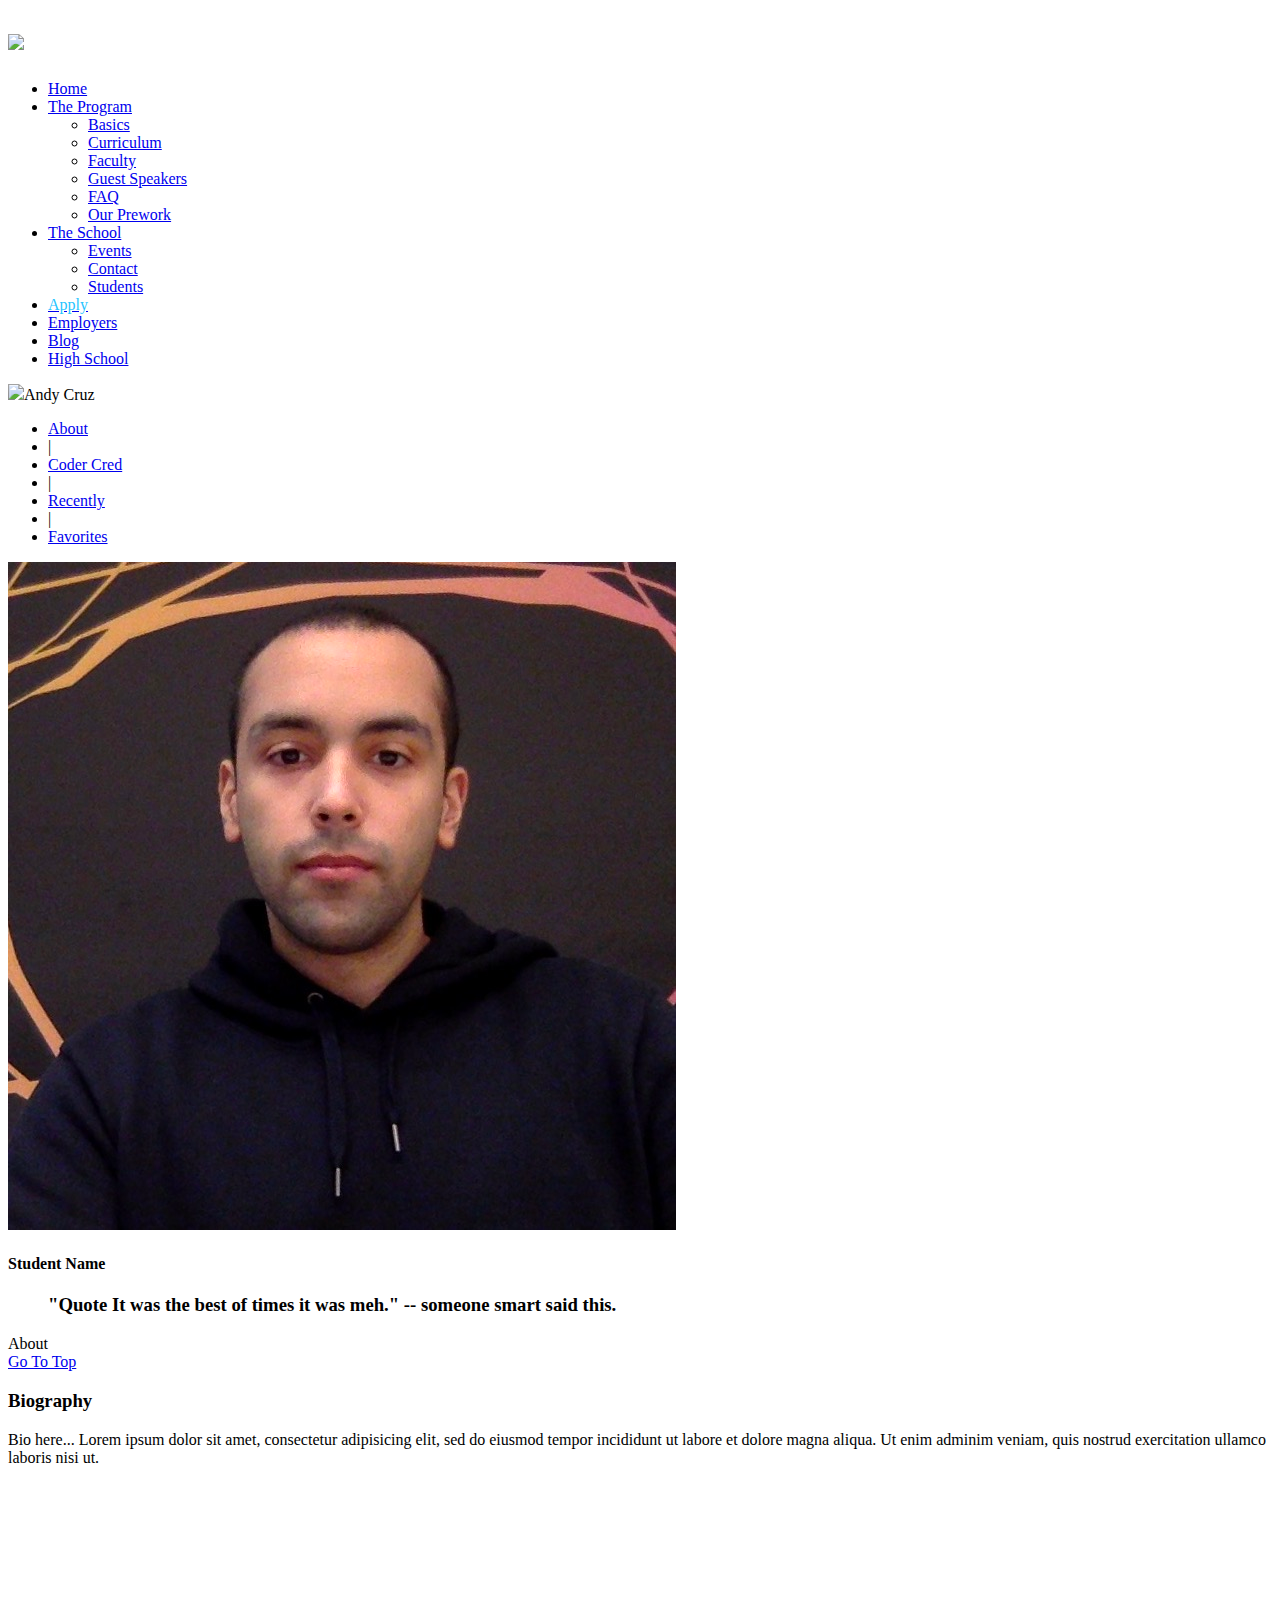
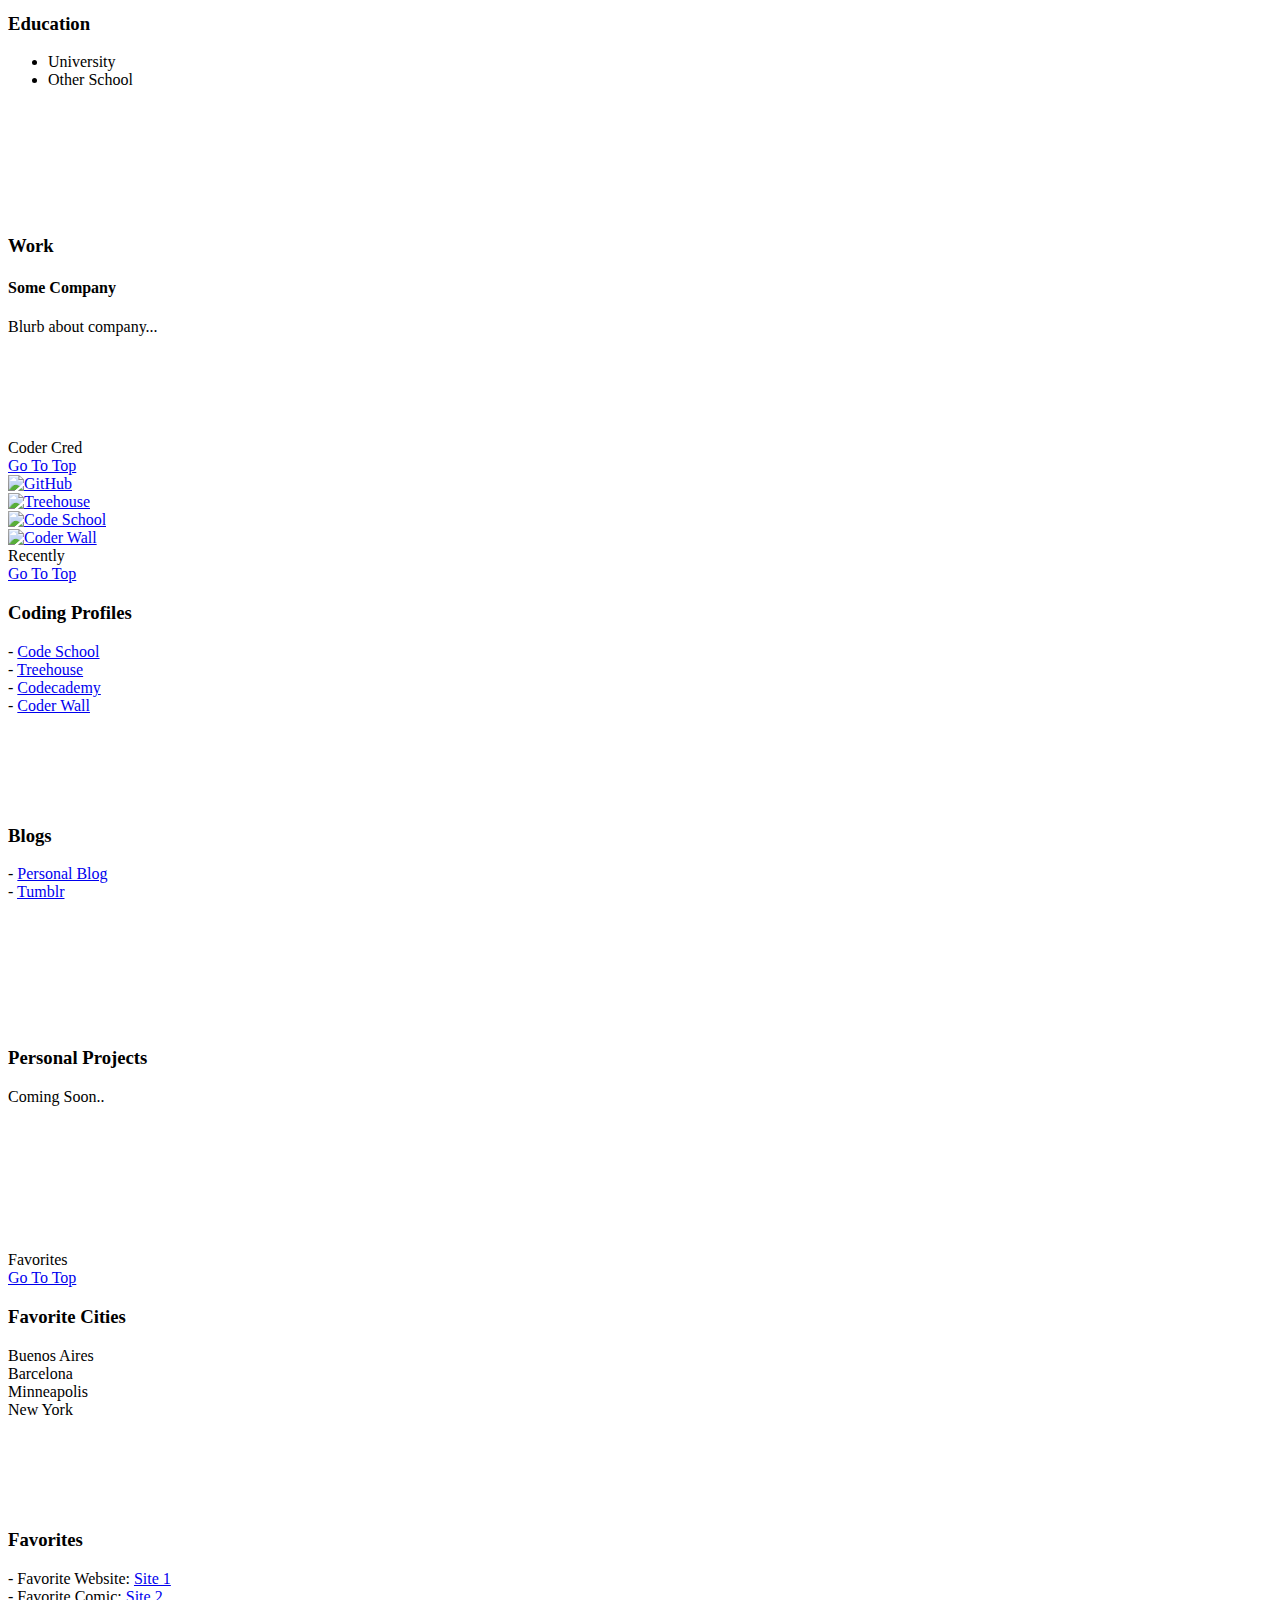
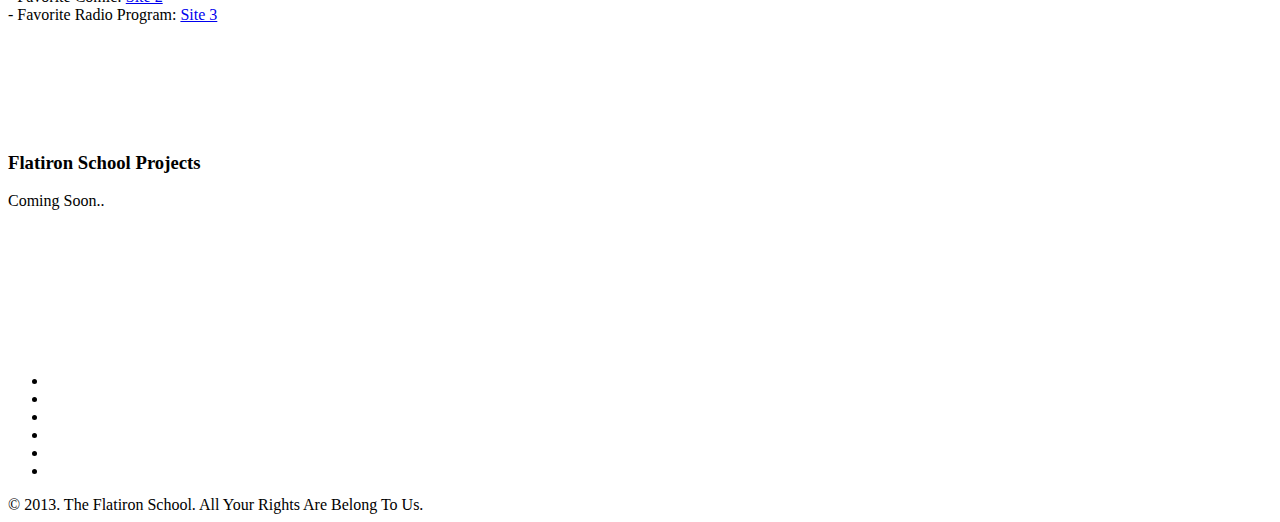
==== students/andy_cruz.html @ 8fc36d29 "images added" ====
<!DOCTYPE html>
<html lang="en-US">
<head>
  <meta http-equiv="Content-Type" content="text/html; charset=utf-8" >
  <meta charset="UTF-8" />
  <meta name="viewport" content ="width=device-width, minimum-scale=1.0, initial-scale=1.0">
  <title>The Flatiron School</title>
  <link rel='stylesheet' href="../css/font-awesome.css" type='text/css' media='screen' />
  <link rel='stylesheet' id='google_merriweather-css'  href='http://fonts.googleapis.com/css?family=Merriweather:400,700&ver=3.5' type='text/css' media='all' />
  <link rel='stylesheet' href="../css/style.css" type='text/css' media='all' />
  <style>
	.top-page-title {
	  background: url(../img/students/student_name_background.jpg) no-repeat top center;
	}
  </style>
  <link rel="apple-touch-icon" href="img/apple-touch-icon.png" />
</head>

<body id="scroll-header" class="home page students">

  <!-- Begin Main Wrapper -->
  <div class="main-wrapper">
	<!-- Begin Header -->
	<div class="header-wrapper">
	  <div class="header">
		<div class="header-left">
		  <h1 class="logo-text">
			<a href="/" title="The Flatiron School">
			  <img src="../img/the-flatiron-school-logo-sm-black.png" class="logo">
			</a>
		  </h1>
		</div>
		<div class="header-right">
		  <div class="menu-header-container">
			<ul id="nav" class="nav">
			  <li class="menu-item">
				<a href="http://flatironschool.com/index.html">Home</a>
			  </li>
			  <li>
				<a href="http://flatironschool.com/program.html">The Program</a>
				<ul class="sub-menu">
				  <li><a href="http://flatironschool.com/program.html">Basics</a></li>
				  <li><a href="http://flatironschool.com/curriculum.html">Curriculum</a></li>
				  <li><a href="http://flatironschool.com/faculty.html">Faculty</a></li>
				  <li><a href="http://flatironschool.com/speakers.html">Guest Speakers</a></li>
				  <li><a href="http://flatironschool.com/faq.html">FAQ</a></li>
				  <li><a href="http://prework.flatironschool.com">Our Prework</a></li>
				</ul>
			  </li>
			  <li>
				<a href="#">The School</a>

				<ul class="sub-menu">
				  <li><a href="http://flatironschool.com/events.html">Events</a></li>
				  <li><a href="http://flatironschool.com/contact.html">Contact</a></li>
				  <li><a href="http://students.flatironschool.com/">Students</a></li>
				</ul>

			  </li>
			  <li><a href="http://info.flatironschool.com/summer-2013-application"><font color="#26c4ff">Apply</font></a>
			  </li>
			  <li>
				<a href="http://flatironschool.com/employers.html">Employers</a>
			  </li>
			  <li>
				<a href="http://blog.flatironschool.com/">Blog</a>
			  </li>
			  <li><a href="http://highschool.flatironschool.com/" target="_blank">High School</a></li>
			</ul>
		  </div>
		  <div class="clear"></div>
		</div>
		<div class="clear"></div>
	  </div>

	  <div class="link-subs">
		<span><img class="swiss-knife-icon" src="../img/swiss-army-knife.png">Andy Cruz</span>
		<ul class="smooth-scroller">
		  <li><a href="#scroll-about">About</a></li>
		  <li>|</li>
		  <li><a href="#scroll-coder-cred">Coder Cred</a></li>
		  <li>|</li>
		  <li><a href="#scroll-recently">Recently</a></li>
		  <li>|</li>
		  <li><a href="#scroll-favorites">Favorites</a></li>
		</ul>
	  </div>
	</div>
	<!-- End Header -->

	<!-- Begin Content -->
	<div class="container">

	  <!-- Begin Splash Image -->
	  <div class="top-page-title">
		<div>
		  <img src="../img/students/andy-1-square.jpg" class="student_pic">
		</div>
	  </div>
	  <! -- End Splash Image -->

	  <!-- Begin Title Content -->
	  <div class="page-title">
		<h4 class="ib_main_header">Student Name</h4>
		<div class="social-icons">
		  <a href="https://twitter.com/"><i class="icon-twitter ib-social-icons"></i></a>
		  <a href="http://www.linkedin.com/"><i class="icon-linkedin-sign ib-social-icons"></i></a>
		  <a href="https://github.com/"><i class="icon-github ib-social-icons"></i></a>
		  <a href="#"><i class="icon-rss ib-social-icons"></i></a>
		</div>

		<div class="section section-testimonials-curriculum quote-div">
		  <div id="testimonial-slider" class="flexslider">
			<ul class="testimonials slides">
			  <li id="text-7" class="widget_text" style="list-style: none; display: list-item;">
				<div class="textwidget">
				  <h3>"Quote It was the best of times it was meh." -- someone smart said this.</h3>
				</div>
			  </li>
			</ul>
		  </div>
		</div>
	  </div>
	  <!-- End Title Content -->

	  <!-- Some Content on Full Width -->
	  <div id="random-full-width-content" class="this-div-is-just-a-helpful-container">
		<div id="scroll-about" class="section section-services">
		  <div class="section-title">
			<span class="actual-title">About</span>
			<div class="go-to-top"><a href="#scroll-header">Go To Top</a></div>
		  </div>

		  <div class="services-wrap" id="equalize">

			<div id="ok-text-column-2" class="column ok-text-column" style="height: 204px;">
			  <div class="services">
				<div class="services-title"><h3>Biography</h3></div>
				<div class="clear"></div>
				<p>
				  Bio here... Lorem ipsum dolor sit amet, consectetur adipisicing elit, sed do eiusmod tempor incididunt ut labore et dolore magna aliqua. Ut enim adminim veniam, quis nostrud exercitation ullamco laboris nisi ut. 
				</p>
			  </div>
			</div>

			<div id="ok-text-column-3" class="column ok-text-column" style="height: 204px;">
			  <div class="services">
				<div class="services-title"><h3>Education</h3></div>
				<div class="clear"></div>
				<ul>
				  <li>University</li>
				  <li>Other School</li>
				</ul>
			  </div>
			</div>

			<div id="ok-text-column-4" class="column ok-text-column" style="height: 204px;">
			  <div class="services">
				<div class="services-title"><h3>Work</h3></div>
				<div class="clear"></div>
				<h4>Some Company</h4>
				<p>
				  Blurb about company...
				</p>
			  </div>
			</div>
		  </div>

		  <div id="random-full-width-content" class="this-div-is-just-a-helpful-container">
			<div class="section section-services">
			  <div id="scroll-coder-cred" class="section-title">
				<span class="actual-title">Coder Cred</span>
				<div class="go-to-top"><a href="#scroll-header">Go To Top</a></div>
			  </div>

			  <div class="services-wrap section coder-cred" id="equalize">

				<div class="column fourth">
				  <a href="http://www.github.com/" target="_blank"><img src="../img/github.png" alt="GitHub" width="130px"></a>
				</div>

				<div class="column fourth">
				  <a href="http://teamtreehouse.com" target="_blank"><img src="../img/treehouse.png" alt="Treehouse" width="130px"></a>
				</div>

				<div class="column fourth">
				  <a href="http://www.codeschool.com" target="_blank"><img src="../img/codeschool.jpg" alt="Code School" width="130"></a>
				</div>

				<div class="column fourth">
				  <a href="https://coderwall.com/" target="_blank"><img src="../img/coderwall.png" alt="Coder Wall" width="130"></a>
				</div>
			  </div>
			  <! -- End Service -->
			</div>
			<! -- End Coder Cred -->
		  </div>

		  <div id="random-full-width-content" class="this-div-is-just-a-helpful-container">
			<div id="scroll-recently" class="section section-services">
			  <div class="section-title">
				<span class="actual-title">Recently</span>
				<div class="go-to-top"><a href="#scroll-header">Go To Top</a></div>
			  </div>

			  <div class="services-wrap" id="equalize">
				<div id="ok-text-column-2" class="column ok-text-column" style="height: 204px;">
				  <div class="services">
					<div class="services-title">
					  <h3>Coding Profiles</h3>
					</div>
					<div class="clear"></div>
					<p>
					  - <a href="http://www.codeschool.com/">Code School</a><br>
					  - <a href="http://teamtreehouse.com/">Treehouse</a><br>
					  - <a href="http://www.codecademy.com/">Codecademy</a><br>
					  - <a href="https://coderwall.com/">Coder Wall</a><br>
					</p>
				  </div>
				</div>

				<div id="ok-text-column-3" class="column ok-text-column" style="height: 204px;">
				  <div class="services">
					<div class="services-title">
					  <h3>Blogs</h3>
					</div>
					<div class="clear"></div>
					<p>
					  - <a href="#">Personal Blog</a><br>
					  - <a href="#">Tumblr</a><br>
					</p>
				  </div>
				</div>

				<div id="ok-text-column-4" class="column ok-text-column" style="height: 204px;">
				  <div class="services">
					<div class="services-title">
					  <h3>Personal Projects</h3>
					</div>
					<div class="clear"></div>
					<p>Coming Soon..</p>
				  </div>
				</div>
			</div>
		  </div>

		  <div id="random-full-width-content" class="this-div-is-just-a-helpful-container">
			<div id="scroll-favorites" class="section section-services">
			  <div class="section-title">
				<span class="actual-title">Favorites</span>
				<div class="go-to-top"><a href="#scroll-header">Go To Top</a></div>
			  </div>

			  <div class="services-wrap" id="equalize">
				<div id="ok-text-column-2" class="column ok-text-column" style="height: 204px;">
				  <div class="services">
					<div class="services-title">
					  <h3>Favorite Cities</h3>
					</div>
					<div class="clear"></div>
					<p>
					  <a>Buenos Aires</a><br>
					  <a>Barcelona</a><br>
					  <a>Minneapolis</a><br>
					  <a>New York</a><br>
					</p>
				  </div>
				</div>

				<div id="ok-text-column-3" class="column ok-text-column" style="height: 204px;">
				  <div class="services">
					<div class="services-title"><h3>Favorites</h3>
				  </div>
				  <div class="clear"></div>
				  <p>
					- Favorite Website: <a href="#">Site 1</a><br>
					- Favorite Comic: <a href="#">Site 2</a><br>
					- Favorite Radio Program: <a href="#">Site 3</a><br>
				  </p>
				</div>
			  </div>

			  <div id="ok-text-column-4" class="column ok-text-column" style="height: 204px;">
				<div class="services">
				  <div class="services-title">
					<h3>Flatiron School Projects</h3>
				  </div>
				  <div class="clear"></div>
				  <p>Coming Soon..</p>
				</div>
			  </div>
			</div>
		  </div>

		</div>

		<div class="clear"></div>
	  </div>
	</div>
  </div>

  <div class="clear"></div>
  <!-- End Footer Widgets -->

  <!-- Begin Footer -->
  <div class="footer">
	<div class="footer-text">
	  <div class="footer-text-left">
		<div class="menu">
		  <ul>
			<li>
			  <a href="index.html">
				<i class="icon-home icon-2x"></i>
			  </a>
			</li>
			<li>
			  <a href="https://twitter.com/flatironschool">
				<i class="icon-twitter icon-2x"></i>
			  </a>
			</li>
			<li>
			  <a href="http://www.facebook.com/FlatironSchool">
				<i class="icon-facebook-sign icon-2x"></i>
			  </a>
			</li>
			<li>
			  <a href="http://instagram.com/flatironschool">
				<i class="icon-camera-retro icon-2x"></i>
			  </a>
			</li>
			<li>
			  <a href="http://www.linkedin.com/company/the-flatiron-school">
				<i class="icon-linkedin-sign icon-2x"></i>
			  </a>
			</li>
			<li>
			  <a href="https://github.com/organizations/flatiron-school">
				<i class="icon-github-alt icon-2x"></i>
			  </a>
			</li>
		  </ul>
		</div>
	  </div>
	  <div class="footer-text-right">
		<div class="copyright">
		  &copy; 2013. The Flatiron School.  All Your Rights Are Belong To Us.
		</div>
	  </div>
	  <div class="clear"></div>
	</div>
  </div>
  <!-- End Footer -->
  
  <script type='text/javascript' src="../js/jquery.js"></script>
  <script type='text/javascript' src="../js/smooth-scroll.js"></script>
  <script type="text/javascript">
	jQuery('a').smoothScroll({offset: -175, speed: 1000});
	jQuery('.go-to-link a').smoothScroll();
  </script>

  <script type="text/javascript">

	var _gaq = _gaq || [];
	_gaq.push(['_setAccount', 'UA-33578770-1']);
	_gaq.push(['_setDomainName', 'flatironschool.com']);
	_gaq.push(['_trackPageview']);

	(function() {
	  var ga = document.createElement('script'); ga.type = 'text/javascript'; ga.async = true;
	  ga.src = ('https:' == document.location.protocol ? 'https://ssl' : 'http://www') + '.google-analytics.com/ga.js';
	  var s = document.getElementsByTagName('script')[0]; s.parentNode.insertBefore(ga, s);
	})();
  </script>

</body>
</html>
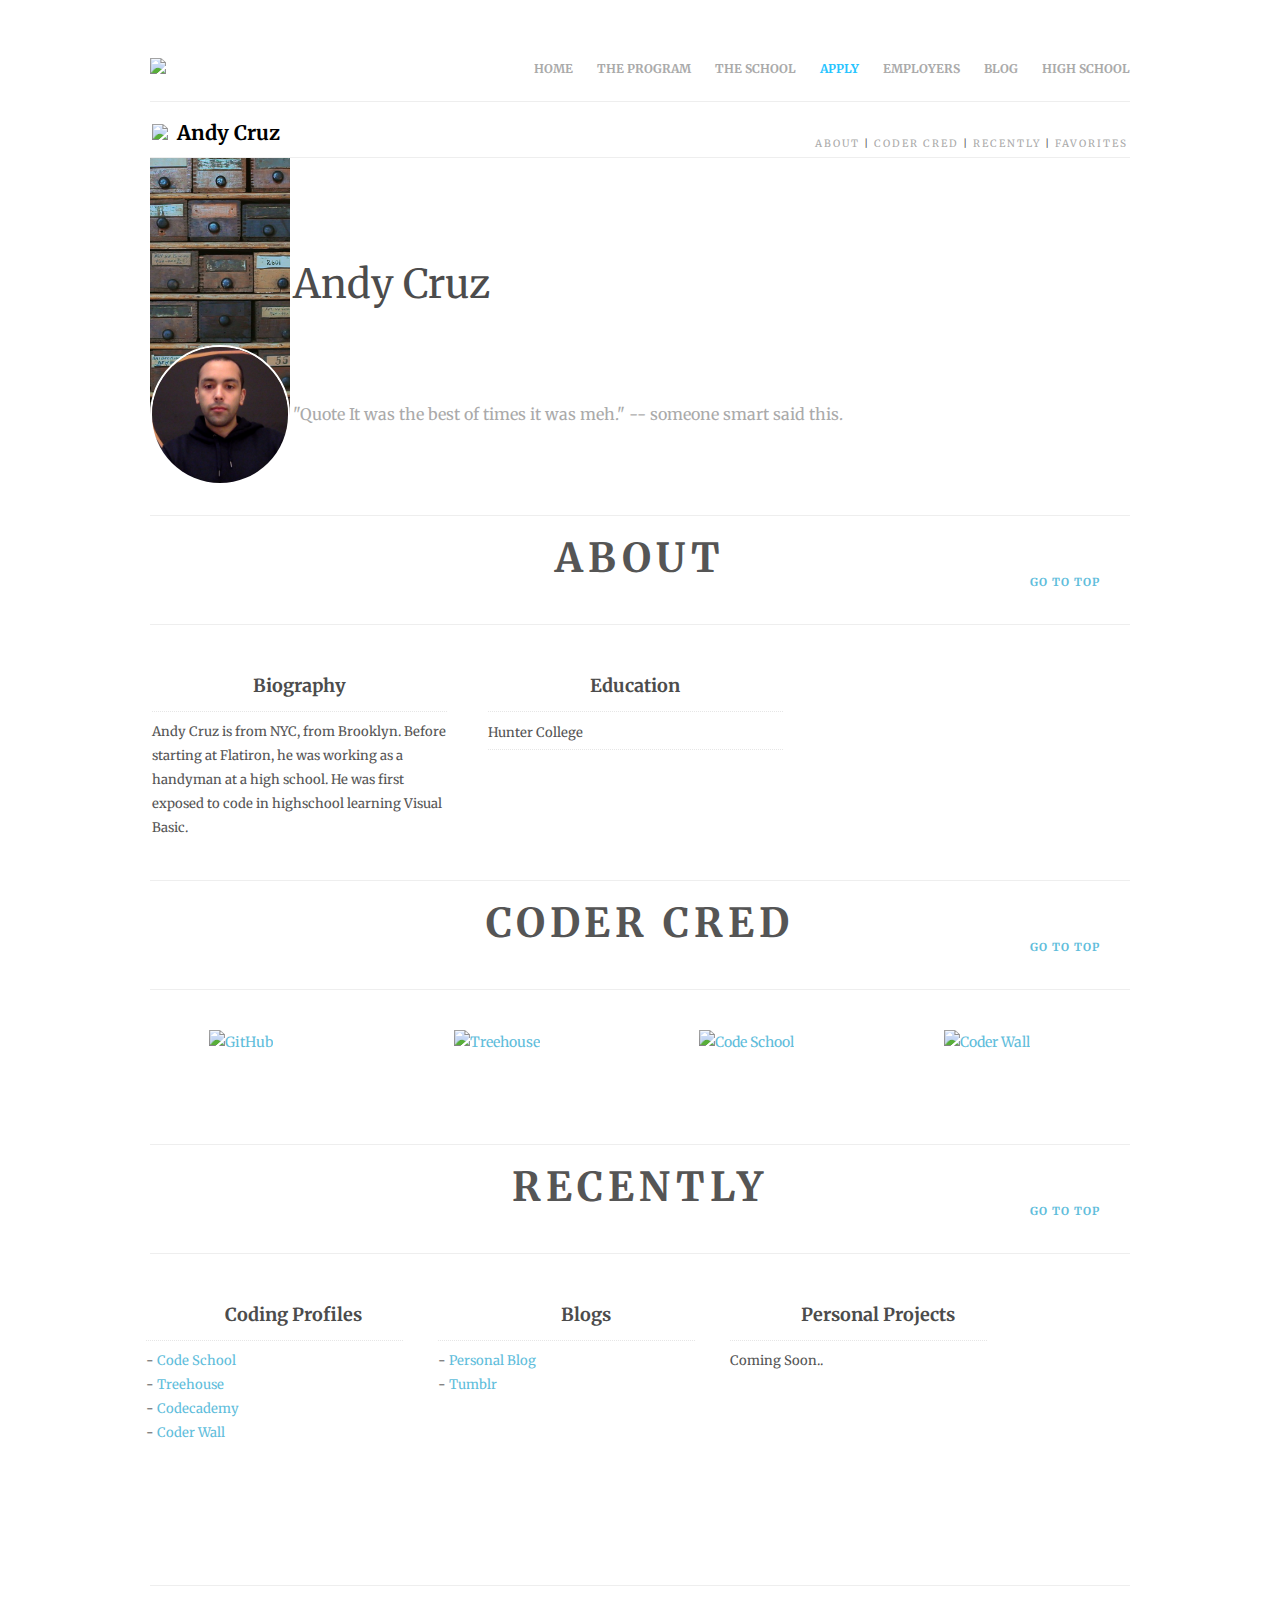
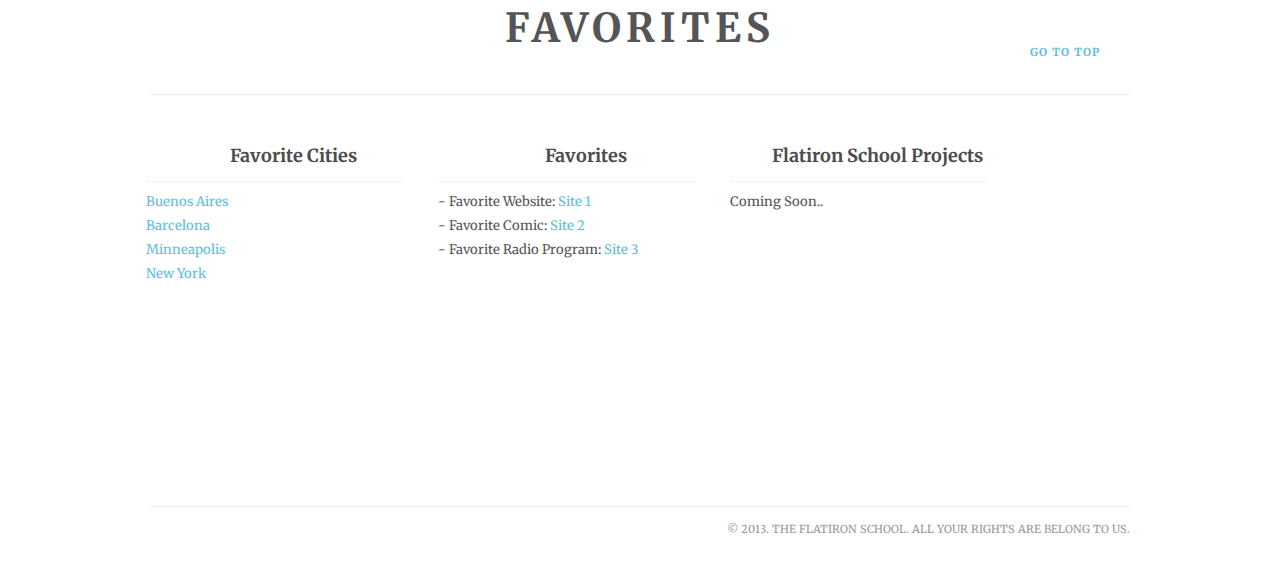
==== commit 94f3d29b: "Merge b488ba642591b5bc42ce09fed636dbb740d6c9ce into 480bc89e2e32ac2ad3b42ada4a8dbc92c009bc45" ====
--- a/students/andy_cruz.html
+++ b/students/andy_cruz.html
@@ -10,7 +10,8 @@
   <link rel='stylesheet' href="../css/style.css" type='text/css' media='all' />
   <style>
 	.top-page-title {
-	  background: url(../img/students/student_name_background.jpg) no-repeat top center;
+	  background: url(../img/students/andy-bg-1.jpeg) no-repeat top center;
+	  background-size: cover;
 	}
   </style>
   <link rel="apple-touch-icon" href="img/apple-touch-icon.png" />
@@ -101,7 +102,7 @@
 
 	  <!-- Begin Title Content -->
 	  <div class="page-title">
-		<h4 class="ib_main_header">Student Name</h4>
+		<h4 class="ib_main_header">Andy Cruz</h4>
 		<div class="social-icons">
 		  <a href="https://twitter.com/"><i class="icon-twitter ib-social-icons"></i></a>
 		  <a href="http://www.linkedin.com/"><i class="icon-linkedin-sign ib-social-icons"></i></a>
@@ -137,8 +138,8 @@
 			  <div class="services">
 				<div class="services-title"><h3>Biography</h3></div>
 				<div class="clear"></div>
-				<p>
-				  Bio here... Lorem ipsum dolor sit amet, consectetur adipisicing elit, sed do eiusmod tempor incididunt ut labore et dolore magna aliqua. Ut enim adminim veniam, quis nostrud exercitation ullamco laboris nisi ut. 
+				<p contenteditable>
+					Andy Cruz is from NYC, from Brooklyn. Before starting at Flatiron, he was working as a handyman at a high school. He was first exposed to code in highschool learning Visual Basic.
 				</p>
 			  </div>
 			</div>
@@ -148,13 +149,12 @@
 				<div class="services-title"><h3>Education</h3></div>
 				<div class="clear"></div>
 				<ul>
-				  <li>University</li>
-				  <li>Other School</li>
+				  <li>Hunter College</li>
 				</ul>
 			  </div>
 			</div>
 
-			<div id="ok-text-column-4" class="column ok-text-column" style="height: 204px;">
+			<!-- <div id="ok-text-column-4" class="column ok-text-column" style="height: 204px;">
 			  <div class="services">
 				<div class="services-title"><h3>Work</h3></div>
 				<div class="clear"></div>
@@ -163,7 +163,7 @@
 				  Blurb about company...
 				</p>
 			  </div>
-			</div>
+			</div> -->
 		  </div>
 
 		  <div id="random-full-width-content" class="this-div-is-just-a-helpful-container">
--- a/css/style.css
+++ b/css/style.css
@@ -0,0 +1,3102 @@
+body, div, dl, dt, dd, ul, ol, li, h1, h2, h3, h4, h5, h6, pre, form, fieldset, input, textarea, p, blockquote, th, td {
+    margin: 0;
+    padding: 0;
+}
+
+table {
+    border-collapse: collapse;
+    border-spacing: 0;
+}
+
+fieldset, img { border: 0 }
+
+ol, ul { list-style: none }
+
+caption, th { text-align: left }
+
+h1, h2, h3, h4, h5, h6 {
+    font-size: 100%;
+    font-family: 'Merriweather', Georgia, serif;
+    font-weight: normal;
+    color: #4c4c4c;
+}
+
+html { height: 100% }
+
+body {
+    font: 14px/24px "Merriweather", Georgia, serif;
+    margin: 0 auto;
+    padding: 0;
+    background: #fff;
+    overflow-x: hidden;
+    height: 100%;
+    color: #555;
+
+}
+
+* {
+    -webkit-box-sizing: border-box;
+    -moz-box-sizing: border-box;
+    box-sizing: border-box;
+}
+
+a { text-decoration: none }
+
+a:hover { color: #555 }
+
+hr {
+    margin: 20px 0 30px;
+    border: 0;
+    border-bottom: 1px dotted #ddd;
+    height: 1px;
+}
+
+h1 {
+    font-size: 30px;
+    line-height: 36px;
+    margin-bottom: 15px;
+}
+
+h2 {
+    font-size: 24px;
+    line-height: 36px;
+    margin-bottom: 15px;
+}
+
+h3, h4, h5, h6 {
+    line-height: 28px;
+    margin-bottom: 12px;
+}
+
+h3 { font-size: 18px }
+
+h4 { font-size: 16px }
+
+h5 { font-size: 14px }
+
+h6 {
+    font-size: 13px;
+    color: #bfbfbf;
+    text-transform: uppercase;
+}
+
+p { margin-bottom: 15px }
+
+.clear {
+    clear: both;
+    font-size: 0px;
+    line-height: 0px;
+    display: block;
+}
+
+.clearfix:after {
+    content: "";
+    display: block;
+    clear: both;
+    visibility: hidden;
+    font-size: 0;
+    height: 0;
+}
+
+.clearfix {
+    *display: inline-block;
+    height: 1%;
+}
+
+.last { margin-right: 0 !important }
+
+blockquote p {
+    position: relative;
+    font-family: 'Merriweather', Georgia, serif;
+    color: #aaa;
+    font-size: 16px;
+    font-weight: 400;
+    line-height: 28px;
+    padding: 15px 0 15px 30px;
+    margin: 25px 0;
+}
+
+blockquote p:before {
+    position: absolute;
+    left: 0;
+    top: 14px;
+    content: "\f0e5";
+    font-family: "FontAwesome";
+    display: block;
+    color: #bbb;
+}
+
+::selection {
+    background: #fff666;
+    color: #222;
+}
+
+::-moz-selection {
+    background: #fff666;
+    color: #222;
+}
+
+img {
+    max-width: 100%;
+    height: auto;
+}
+
+/* ===[ Layout Styles ]===================================================== */
+
+.main-wrapper {
+    width: 100%;
+    margin: 0 auto;
+}
+
+
+.header-wrapper {
+    width: 100%;
+    margin: 0 0 0 0;
+    position: fixed;
+    z-index: 99999;
+    background: #fff;
+}
+
+.header-hidden-wrap {
+    z-index: 999;
+    position: relative;
+}
+
+.header-hidden {
+    margin: 0 auto;
+    max-width: 980px;
+    padding: 10px 10px 0px 10px;
+    position: relative;
+    display: none;
+    background: #f3f3f3;
+}
+
+.header-hidden-toggle-wrap {
+    max-width: 980px;
+    position: relative;
+    margin: 0 auto;
+}
+
+.show-hidden {
+    margin-top: 0;
+    -webkit-transition: .1s ease-in;
+    -moz-transition: .1s ease-in;
+    -o-transition: .1s ease-in;
+    transition: .1s ease-in;
+}
+
+.hidden-toggle {
+    position: absolute;
+    right: 0px;
+    bottom: -35px;
+    display: block;
+    width: 21px;
+    height: 21px;
+    text-align: right;
+    color: #ccc;
+    -webkit-transition: .2s ease-in;
+    -moz-transition: .2s ease-in;
+    -o-transition: .2s ease-in;
+    transition: .2s ease-in;
+}
+
+.show-hidden .hidden-toggle {
+
+}
+
+.header-hidden-left {
+    width: 60%;
+    float: left;
+    font-size: 12px;
+    line-height: 20px;
+    color: #999;
+    padding-top: 3px;
+}
+
+.header-hidden-right {
+    float: right;
+    width: 40%;
+}
+
+.lights {
+    float: right;
+    color: #aaa;
+}
+
+.icons {
+    float: right;
+}
+
+.icons a {
+    margin-bottom: 0 !important;
+}
+
+.header {
+    max-width: 980px;
+    margin: 0 auto;
+    padding-top: 40px;
+    border-bottom: solid 1px #eee;
+}
+
+.header-left {
+    width: 25%;
+    float: left;
+}
+
+.header-left img { padding: 0 0 0 0 }
+
+.header-left h1 {
+    margin: 5px 0 0 0;
+}
+
+.header-left h1 a {
+    color: #555;
+    text-decoration: none;
+    font-size: 34px;
+    font-weight: 600;
+    line-height: 28px;
+    letter-spacing: -2px;
+    -webkit-transition: .04s ease-in;
+    -moz-transition: .04s ease-in;
+    transition: .04s ease-in;
+}
+
+.header-left h1 a:hover {
+    color: #999;
+    -webkit-transition: .04s ease-in;
+    -moz-transition: .04s ease-in;
+    transition: .04s ease-in;
+}
+
+.logo {
+    margin-top: -30px !important;
+}
+
+.header-right {
+    width: 75%;
+    float: right;
+}
+
+/* ===[ Header Navigation Styles ]===================================================== */
+
+.select-menu, .select { display: none }
+
+.menu-main-container { position: relative }
+
+#nav { float: right }
+
+#nav, #nav ul {
+    margin: 13px 0 0 0;
+    padding: 0;
+    list-style-type: none;
+    list-style-position: outside;
+    position: relative;
+    line-height: 1.5em;
+    z-index: 1000;
+}
+
+#nav a {
+    display: block;
+    padding: 5px;
+    color: #aaa;
+    text-decoration: none;
+    text-align: left;
+    outline: none;
+    font-weight: normal;
+    font-family: 'Merriweather', Georgia, serif;
+}
+
+#nav > .current-menu-item > a, #nav > li a:hover { color: #4C4C4C }
+
+.plus { color: #aaa }
+
+#nav ul {
+    position: absolute;
+    display: none;
+}
+
+#nav li {
+    float: left;
+    position: relative;
+    list-style-type: none;
+    padding-bottom: 17px;
+}
+
+#nav li a {
+    font-size: 12px;
+    font-weight: bold;
+    text-transform: uppercase;
+    padding: 8px 15px;
+}
+
+#nav > li > a { padding: 5px 12px }
+
+#nav > li:last-child a {
+    margin-right: 0px;
+    padding-right: 0px;
+    border-right: none;
+}
+
+#nav > li:first-child a {
+
+}
+
+#nav li ul a {
+    width: 150px;
+    height: auto;
+    float: left;
+    font-size: 12px;
+    color: #999;
+}
+
+#nav .sub-menu {
+    box-shadow: rgba(0,0,0, 0.07) 0px 1px 2px;
+    -moz-box-shadow: rgba(0,0,0, 0.07) 0px 1px 2px;
+    -webkit-box-shadow: rgba(0,0,0, 0.07) 0px 1px 2px;
+}
+
+#nav .sub-menu li {
+    background: #fff;
+    border-left: solid 1px #eee;
+    border-right: solid 1px #eee;
+}
+
+#nav .sub-menu li:first-child { border-top: solid 1px #eee }
+
+#nav > li > ul { margin-top: 17px }
+
+#nav li ul li {
+    border-bottom: solid 1px #eee;
+    padding-bottom: 0px;
+}
+
+#nav li ul li:last-child { border-bottom: none }
+
+#nav li ul li a {
+    margin-right: 0px;
+    font-size: 10px;
+}
+
+#nav li ul li a:hover {
+    background: #f9f9f9;
+    color: #555;
+}
+
+#nav ul ul { top: auto }
+
+#nav ul ul li:first-child { border-top: solid 1px #eee }
+
+#nav li ul ul {
+    left: 150px;
+    margin: -1px 0 0 0;
+    padding-right: 5px;
+}
+
+#nav li ul ul li { border-top: none }
+
+#nav li:hover ul ul, #nav li:hover ul ul ul, #nav li:hover ul ul ul ul { display: none }
+
+#nav li:hover ul, #nav li li:hover ul, #nav li li li:hover ul, #nav li li li li:hover ul { display: block }
+
+/* ===[ Title Styles ]===================================================== */
+
+.home .page-title {
+    text-align: center;
+    border-bottom: none;
+}
+
+.error404 .page-title {
+    text-align: center;
+}
+
+.page-title {
+    border-bottom: solid 1px #eee;
+    padding: 30px 0;
+    margin-bottom: 40px;
+    position: relative;
+}
+
+.page-title-portfolio {
+    border-bottom: none;
+    margin-bottom: 0;
+    display: inline-block;
+    width: 100%;
+    position: relative;
+}
+
+.portfolio-titles {
+    float: left;
+    width: 75%;
+    display: inline-block;
+}
+
+.project-nav {
+    font-size: 11px;
+    text-transform: uppercase;
+    text-align: right;
+    position: absolute;
+    right: 0;
+    bottom: 30px;
+    width: 25%;
+    margin-top: 15px;
+}
+
+.project-nav a {
+    color: #aaa !important;
+    margin-left: 10px;
+}
+
+.project-nav a:hover { color: #555 !important }
+
+.next-project span {
+    padding-left: 10px;
+    border-left: solid 1px #eee;
+}
+
+.project-nav i {
+    padding: 0 2px;
+}
+
+.page-title a { color: #4c4c4c }
+
+.page-title h2 {
+    margin-bottom: 0px;
+    font-size: 34px;
+    letter-spacing: -1px;
+    line-height: 42px;
+}
+
+.page-title h3 {
+    color: #aaa;
+    font-size: 16px;
+    line-height: 24px;
+    margin: 5px 0 0 0;
+}
+
+.page-title h3 a { color: #aaa }
+
+.post-nav {
+    position: absolute;
+    bottom: 50px;
+    right: 0;
+    font-size: 11px;
+    text-transform: uppercase;
+}
+
+.post-nav a {
+    color: #aaa;
+    margin-left: 20px;
+    float: right;
+}
+
+.post-nav a:hover { color: #555 }
+
+/* ===[ Blog Styles ]===================================================== */
+
+.blog-post {
+    margin-bottom: 50px;
+    padding-bottom: 30px;
+    border-bottom: solid 1px #eee;
+}
+
+.blog-post:last-child {
+    margin-bottom: 0;
+    padding-bottom: 0;
+    border-bottom: none;
+}
+
+.blog-content { padding: 0 0 0 0 }
+
+.readmore {
+    text-align: center;
+    font-size: 10px;
+    letter-spacing: 2px;
+    text-transform: uppercase;
+    padding-top: 5px;
+    margin-top: 10px;
+}
+
+.more-link {
+    margin-top: 10px;
+    clear: both;
+    padding: 5px 5px 5px 0px;
+}
+
+.blog-meta {
+    float: left;
+    width: 15%;
+    margin: 5px 5% 20px 0;
+    text-align: right;
+    display: inline-block;
+}
+
+.blog-meta-date {
+    padding-bottom: 10px !important;
+    margin-bottom: 10px !important;
+    border-bottom: solid 1px #eee;
+    float: left;
+}
+
+.share-title { color: #555 !important }
+
+.single-attachment .share-title {
+    display: none;
+}
+
+.blog-meta ul {
+    margin-bottom: 15px !important;
+    padding-bottom: 15px !important;
+    border-bottom: solid 1px #eee;
+    display: inline-block;
+}
+
+.blog-meta ul:last-child {
+    border-bottom: none;
+    margin-bottom: 0 !important;
+    padding-bottom: 0 !important;
+}
+
+.blog-meta li {
+    list-style-type: none !important;
+    background: none !important;
+    padding: 0 0 0 0 !important;
+    margin: 0 0 6px 0 !important;
+    color: #999;
+    width: 100%;
+    line-height: 18px;
+    float: left;
+    font-size: 11px;
+}
+
+.blog-meta ul li:last-child {
+    border-bottom: none;
+    margin-bottom: 0 !important;
+    padding-bottom: 0 !important;
+}
+
+.blog-meta li a, .blog-meta li { color: #999 }
+
+.blog-meta li a:hover { color: #4c4c4c }
+
+.content .blog-text {
+    float: right;
+    width: 80%;
+}
+
+.title-meta h2 {
+    margin: 0 0 0 0;
+    padding-bottom: 10px;
+    line-height: 38px;
+    font-size: 28px;
+    letter-spacing: -1px;
+}
+
+.title-meta h2 a {
+    color: #555;
+    -webkit-transition: .07s ease-in;
+    -moz-transition: .07s ease-in;
+    transition: .07s ease-in;
+}
+
+.title-meta h2 a:hover {
+    color: #999;
+    -webkit-transition: .07s ease-in;
+    -moz-transition: .07s ease-in;
+    transition: .07s ease-in;
+}
+
+.blog-image {
+    width: 100%;
+    margin-bottom: 35px;
+    float: left;
+}
+
+.blog-image img {
+    -webkit-transition: .1s ease-in;
+    -moz-transition: .1s ease-in;
+    -o-transition: .1s ease-in;
+    transition: .1s ease-in;
+}
+
+.blog-image img:hover {
+    -webkit-transition: .1s ease-in;
+    -moz-transition: .1s ease-in;
+    -o-transition: .1s ease-in;
+    transition: .1s ease-in;
+    opacity: .9;
+}
+
+.blog-read-more {
+    font-size: 11px;
+    letter-spacing: 2px;
+    text-transform: uppercase;
+    padding-top: 15px;
+}
+
+/* ===[ Tagcloud Styles ]===================================================== */
+
+.tags {
+    width: 620px;
+    padding: 15px 0 15px 0;
+    clear: both;
+    margin-right: 35px;
+    background: #f9f9f9;
+}
+
+.tags-list {
+    width: 505px;
+    float: left;
+}
+
+.tags-list ul {
+    float: left;
+    padding: 0 0 0 5px;
+    width: 100%;
+    margin-bottom: 0;
+}
+
+.tags-list ul li {
+    display: block;
+    padding: 0 19px 0 0;
+    float: left;
+}
+
+.tags-list ul li p {
+    font-size: 11px;
+    font-weight: bold;
+    color: #5a5a5a;
+    float: none;
+    padding: 0;
+}
+
+.tags-list ul li span {
+    font-size: 11px;
+    font-weight: bold;
+    color: #a2a2a2;
+    display: inline;
+    padding: 0 0 0 4px;
+}
+
+.tags_rgt {
+    float: right;
+    width: 81px;
+    margin-right: 15px;
+}
+
+.search .post-share, .archive .post-share { display: none }
+
+.blog-navigation {
+    padding-bottom: 25px;
+}
+
+.blog-navigation a {
+    text-decoration: none;
+    padding: 10px 0;
+    color: #555;
+    font-weight: normal;
+    font-size: 12px;
+    text-transform: uppercase;
+    letter-spacing: 2px;
+}
+
+.blog-navigation a:hover { color: #999 }
+
+.blog-navigation .alignright a:after  {
+    font-family: 'FontAwesome';
+    -webkit-font-smoothing: antialiased;
+    content: "\f0da";
+    margin-left: 5px;
+}
+
+.blog-navigation .alignleft a:before {
+    font-family: 'FontAwesome';
+    -webkit-font-smoothing: antialiased;
+    content: "\f0d9";
+    margin-right: 5px;
+}
+
+.navigation a {
+    text-decoration: none;
+    padding: 10px 0;
+    color: #555;
+    font-weight: normal;
+    font-size: 12px;
+    text-transform: uppercase;
+    letter-spacing: 2px;
+}
+
+.navigation a:hover { color: #999 }
+
+.featured-image {
+    margin: 0 0 20px 0;
+    float: left;
+    width: 100%;
+}
+
+.fullsize-image {
+    margin: 0 0 30px 0;
+    float: left;
+    width: 100%;
+}
+
+.okvideo { margin-bottom: 30px }
+
+.intro {
+    color: #979797;
+    font-size: 16px;
+    line-height: 28px;
+    margin-bottom: 15px;
+    border-top: solid 1px #EEE;
+    border-bottom: solid 1px #EEE;
+    padding: 10px 0;
+}
+
+/* ===[ Search Form Styles ]===================================================== */
+
+.search-404 {
+    text-align: center;
+    width: 65%;
+    margin: 0 auto;
+}
+
+.search-404 .searchform {
+    margin-top: 25px;
+}
+
+.searchform {
+    position: relative;
+    width: 100%;
+}
+
+#searchsubmit {
+    position: absolute;
+    right: 0;
+    top: 0;
+    background: #e8e8e8;
+    border: none;
+    padding: 8px 10px;
+    height: 34px;
+    font-size: 9px;
+    font-weight: bold;
+    line-height: 20px;
+    text-transform: uppercase;
+    font-family: "Merriweather", Georgia, serif;
+    color: #777;
+    -webkit-transition: .07s ease-in;
+    -moz-transition: .07s ease-in;
+    transition: .07s ease-in;
+    -webkit-appearance:none;
+}
+
+#searchsubmit:hover {
+    background: #fff666;
+    color: #222;
+    -webkit-transition: .07s ease-in;
+    -moz-transition: .07s ease-in;
+    transition: .07s ease-in;
+}
+
+#searchform {
+    float: left;
+    width: 100%;
+}
+
+#s {
+    background: #f7f7f7;
+    float: left;
+    padding: 10px 65px 10px 8px;
+    border: 0;
+    font-size: 12px;
+    color: #999;
+    outline: none;
+    width: 190px;
+    margin: 0 0 0 0;
+    font-family: Georgia, serif;
+    -webkit-transition: .2s ease-in;
+    -moz-transition: .2s ease-in;
+    -o-transition: .2s ease-in;
+    transition: .2s ease-in;
+    font-style: italic;
+    width: 100%;
+    -webkit-appearance:caret;
+}
+
+#s:focus, #s:hover {
+    -webkit-transition: .2s ease-in;
+    -moz-transition: .2s ease-in;
+    -o-transition: .2s ease-in;
+    transition: .2s ease-in;
+}
+
+#searchsubmit {
+}
+
+.content #searchsubmit { float: left }
+
+#searchsubmit:hover { cursor: pointer }
+
+#searchform .screen-reader-text { display: none }
+
+/* ===[ Sidebar Styles ]===================================================== */
+
+#sidebar-close { display: none }
+
+#sidebar {
+    width: 25%;
+    float: right;
+    font-size: 12px;
+    line-height: 22px;
+}
+
+#sidebar p {
+    font-size: 12px;
+}
+
+#sidebar a {
+    text-decoration: none;
+    -webkit-transition: .07s ease-in;
+    -moz-transition: .07s ease-in;
+    transition: .07s ease-in;
+}
+
+#sidebar a:hover {
+    -webkit-transition: .07s ease-in;
+    -moz-transition: .07s ease-in;
+    transition: .07s ease-in;
+}
+
+.widget {
+    margin-bottom: 40px;
+    clear: both;
+    float: left;
+    width: 100%;
+}
+
+.widget h2, .portfolio-sidebar h2 {
+    font-size: 10px;
+    font-weight: bold;
+    text-transform: uppercase;
+    letter-spacing: 1px;
+    display: block;
+    line-height: 26px;
+    margin: 0 0 10px 0;
+    font-family: 'Merriweather', Georgia, serif;
+    text-align: center;
+    background: #f7f7f7;
+    color: #999;
+}
+
+#sidebar .widget ul {
+    margin: 0;
+    padding: 0;
+}
+
+#sidebar .widget li {
+    margin: 0 0 5px 15px;
+    list-style-type: square;
+}
+
+#sidebar .slides li {
+    list-style-type: none;
+    margin: 0;
+}
+
+.widget ul { padding: 0 0 0 15px }
+
+.widget ul li {
+    padding: 0;
+    list-style-type: none;
+}
+
+.widget ul li ul { padding: 0 0 0 0 }
+
+.tagcloud {
+    padding: 0 0 0 0;
+    text-align: center;
+}
+
+.tagcloud a {
+    text-decoration: none;
+    float: left;
+    color: #888;
+    padding: 10px;
+    position: relative;
+    font-weight: bold;
+}
+
+.tagcloud a:hover { color: #555 }
+
+/* ===[ Default Widget Styles ]===================================================== */
+
+.widget_archive select {
+    width: 100%;
+}
+
+#wp-calendar {
+    width: 100%;
+}
+
+#wp-calendar caption {
+    text-align: center;
+    margin-bottom: 5px;
+}
+
+.widget_rss li {
+    margin: 0 0 15px 0 !important;
+    list-style-type: none !important;
+}
+
+.widget_rss .rsswidget {
+    width: 100%;
+}
+
+.widget_rss .rss-date {
+    width: 100%;
+    float: left;
+    font-size: 11px;
+    color: #999;
+}
+
+.widget_rss cite {
+    color: #999;
+    font-size: 11px;
+}
+
+#sidebar .wp-caption {
+    width: 100%;
+    text-align: center;
+    color: #999;
+}
+
+.widget_text {
+    word-wrap: break-word;
+}
+
+/* ===[ Comment Styles ]===================================================== */
+
+.comments {
+    float: left;
+    margin: 50px 0px 50px 0px;
+    background: #f6f6f6;
+    width: 100%;
+    border-top: none;
+    padding: 30px;
+}
+
+.commentlist {
+    margin-bottom: 0 !important;
+}
+
+.comments li { background: none !important }
+
+h3#comments {
+    padding: 0 0 20px 0;
+    margin: 0 0 25px 0 !important;
+    font-size: 20px;
+    font-weight: bold;
+    border-bottom: solid 1px #eee;
+    line-height: 30px;
+    text-align: center;
+}
+
+#respond {
+    margin: 0;
+    padding: 0;
+}
+
+.commentlist #respond {
+    margin: 20px 0 20px 0;
+}
+
+#respond h3 {
+    padding: 0 0 3px 0;
+    font-size: 20px;
+    font-weight: bold;
+    margin: 0 !important;
+}
+
+#reply-title small {
+    font-weight: bold;
+    font-size: 9px;
+    text-transform: uppercase;
+    margin-left: 5px;
+}
+
+#respond .logged-in-as, .comment-notes {
+    font-size: 13px;
+    padding-bottom: 10px;
+    margin-bottom: 15px;
+    border-bottom: solid 1px #e6e6e6;
+}
+
+#comments .form-allowed-tags {
+    display: none;
+}
+
+#respond label {
+    font-size: 10px;
+    text-transform: uppercase;
+    letter-spacing: 1px;
+    margin: 5px 0 0 0px;
+    color: #aaa;
+}
+
+#respond p { margin-bottom: 15px }
+
+#respond input[type="text"], #respond textarea {
+    color: #777;
+    border: none;
+    border: solid 1px #eee;
+    border-bottom: solid 1px #ddd;
+    background: #fff;
+    width: 100%;
+    padding: 10px;
+    font-size: 13px;
+    -webkit-appearance:caret;
+}
+
+#respond input:focus, #respond textarea:focus { outline: none }
+
+#respond textarea {
+    line-height: 22px;
+    width: 100%;
+    -webkit-box-sizing: border-box;
+    -moz-box-sizing: border-box;
+    box-sizing: border-box;
+}
+
+.form-submit {
+    margin-bottom: 0 !important;
+}
+
+#respond #submit {
+    background: #555;
+    color: #fff;
+    font-size: 12px;
+    font-weight: bold;
+    font-family: 'Merriweather', Georgia, serif;
+    padding: 10px 20px;
+    margin: 5px 0 0 0;
+    border: none;
+    -webkit-transition: .07s ease-in;
+    -moz-transition: .07s ease-in;
+    transition: .07s ease-in;
+    -webkit-appearance:none;
+}
+
+#respond #submit:hover {
+    background: #666;
+    cursor: pointer;
+    -webkit-transition: .07s ease-in;
+    -moz-transition: .07s ease-in;
+    transition: .07s ease-in;
+}
+
+#respond #commentform p {
+
+}
+
+.comment #respond #commentform p {
+
+}
+
+#respond #commentform .form-author { background: #fff }
+
+#respond #commentform .form-email { background: #fff }
+
+#respond #commentform .form-website { background: #fff }
+
+.allowed {
+    font-size: 11px;
+    color: #888;
+    width: 500px;
+    float: left;
+    margin: 0 0 15px 0;
+}
+
+.commentlist { list-style-type: none !important }
+
+.commentlist li {
+    padding: 0 0 15px 0;
+    margin: 0 0 15px 0 !important;
+    position: relative;
+    list-style-type: none !important;
+}
+
+.commentlist li:last-child {
+    margin-bottom: 40px !important;
+    padding-bottom: 0;
+}
+
+.commentlist li:before, .commentlist ol .num {
+    float: left;
+    margin: 0 0 0 0 !important;
+    content: none !important;
+    counter-increment: none !important;
+}
+
+#comments .children {
+    margin: 25px 0 0 25px !important;
+}
+
+#comments .children li {
+    margin: 0;
+    padding: 0;
+}
+
+#comments .children li:last-child {
+    margin-bottom: 0 !important;
+    padding-bottom: 0;
+}
+
+.comment-block { padding: 0 }
+
+.comment-text {
+    background: #fff;
+    border: solid 1px #eee;
+    padding: 20px;
+    font-size: 14px;
+    line-height: 22px;
+    border-bottom: solid 1px #ddd;
+}
+
+.comment-text:before {
+    width: 0;
+    height: 0;
+}
+
+.reply {
+    margin: 0px !important;
+    font-size: 12px;
+}
+
+.comments .children .reply { text-align: left }
+
+.reply a:hover { text-decoration: none }
+
+.reply a:hover:after { content: "\2192" }
+
+#cancel-comment-reply {
+    margin: 0 0 15px 0;
+    float: right;
+}
+
+.comments .logged-in {
+    float: left;
+    font-size: 14px !important;
+}
+
+.comment-awaiting-moderation {
+    color: #555;
+    font-weight: bold;
+    font-size: 11px;
+}
+
+.vcard {
+    margin: 0 0 0 0;
+    padding: 0 0 0 0;
+    float: left;
+}
+
+.vcard img {
+    float: left;
+    background: #fff;
+    border: solid 1px #eee;
+    padding: 3px;
+}
+
+.fn {
+    float: left;
+    font-style: normal;
+    font-size: 15px;
+    font-weight: bold;
+    line-height: 20px;
+    margin-top: 0;
+    margin-bottom: -6px;
+}
+
+.fn a { color: #666 }
+
+.comment-info {
+    margin-bottom: 15px;
+    position: relative;
+}
+
+.comment-meta {
+    float: left;
+    margin: 2px 0 0 12px;
+}
+
+.comment-time {
+    font-size: 11px;
+    color: #999;
+}
+
+.comment-edit-link { font-size: 11px }
+
+/* ===[ Sidebar Styles ]===================================================== */
+
+.blog-entry {
+
+}
+
+.pro-title h4 {
+    display: block float:left;
+    width: 295px;
+    background: url(images/design-repeat.gif) right center repeat-x;
+}
+
+.pro-title h4 span {
+    font-size: 14px;
+    color: #FFF;
+    font-weight: bold;
+    background: #3e3e3e;
+    padding: 0 10px 0 0;
+}
+
+.pro-title h3 {
+    font-size: 14px;
+    color: #FFF;
+    font-weight: bold;
+    display: block float:left;
+    width: 295px;
+    background: url(images/design-repeat.gif) right center repeat-x;
+}
+
+.pro-title h3 span {
+    font-size: 14px;
+    color: #FFF;
+    font-weight: bold;
+    background: #3e3e3e;
+    padding: 0 10px 0 0;
+}
+
+/* ===[ Section Styles ]===================================================== */
+
+.container {
+    max-width: 980px;
+    margin: 0 auto;
+    padding-top: 140px;
+}
+
+#sections {
+    max-width: 980px;
+    margin: 0 auto;
+    padding-top: 140px;
+}
+
+.section-title {
+    letter-spacing: 5px;
+    font-size: 13px;
+    font-weight: bold;
+    text-transform: uppercase;
+    margin-bottom: 40px;
+    text-align: center;
+    padding: 5px;
+    border-top: solid 1px #eee;
+    border-bottom: solid 1px #eee;
+}
+
+.section-title span {
+    background: #fff;
+    padding: 0 15px;
+}
+
+.section:first-child {
+    padding-top: 0px;
+    border-top: none;
+}
+
+.section {
+    padding: 0 0 0 0;
+    float: left;
+    width: 100%;
+    position: relative;
+}
+
+.section-slider {
+    padding-bottom: 70px;
+}
+
+.section-services {
+    padding-bottom: 80px;
+}
+
+.section-services.student-index {
+    padding-bottom: 0px;
+}
+
+.section-portfolio {
+    padding-bottom: 45px;
+}
+
+.section-blog {
+    padding-bottom: 30px;
+}
+
+.section-faq {
+    padding-bottom: 30px;
+}
+
+
+.section-testimonials {
+    padding-top: 100px;
+    padding-bottom: 300px;
+}
+
+
+.section-testimonials a {
+    color: #aaa;
+}
+.section-testimonials a:hover {
+    color: #60BDDB;
+}
+
+.section-testimonials-curriculum {
+    padding-top: 40px;
+    padding-bottom: 150px;
+}
+
+.section-testimonials-curriculum a {
+    color: #aaa;
+}
+.section-testimonials-curriculum a:hover {
+    color: #60BDDB;
+}
+
+
+.section .column {
+    width: 33%;
+    margin: 0 0 3% 0;
+    float: left;
+    padding-left: 4%;
+    margin-bottom: 3%;
+}
+
+.section .column.fourth{
+  width: 25%;
+}
+
+.section.coder-cred{
+  margin-left: 20px;
+}
+.section .column:last-child {
+    margin-right: 0px;
+    border-right: none;
+}
+
+.section-titlea {
+    font-size: 10px;
+    text-transform: uppercase;
+    letter-spacing: 2px;
+    color: #999;
+    background: #f7f7f7;
+    padding: 0 10px;
+    margin: 0 0 35px 0;
+    text-align: center;
+}
+
+.section-title2a {
+    font-size: 48px;
+    letter-spacing: -2px;
+    color: #eee;
+    position: absolute;
+    bottom: -16px;
+    right: 0;
+    padding: 0;
+    text-align: center;
+    display: none;
+}
+
+.section-title3a {
+    font-size: 28px;
+    text-align: center;
+    display: none;
+}
+
+/* ===[ Ribbon Styles ]===================================================== */
+
+.ribbon {
+    font-size: 11px !important;
+    text-transform: uppercase;
+    letter-spacing: 2px;
+    width: 30%;
+    position: relative;
+    background: #ededed;
+    color: #777;
+    text-align: center;
+    padding: 8px 2em;
+    margin: 0 auto 45px;
+    line-height: 16px;
+}
+
+.ribbon:before, .ribbon:after {
+    content: "";
+    position: absolute;
+    display: block;
+    bottom: -1em;
+    border: 1.5em solid #e4e2e2;
+    z-index: -1;
+}
+
+.ribbon:before {
+    left: -2em;
+    border-right-width: 1.5em;
+    border-left-color: transparent;
+}
+
+.ribbon:after {
+    right: -2em;
+    border-left-width: 1.5em;
+    border-right-color: transparent;
+}
+
+.ribbon .ribbon-content:before, .ribbon .ribbon-content:after {
+    content: "";
+    position: absolute;
+    display: block;
+    border-style: solid;
+    border-color: #cfcfcf transparent transparent transparent;
+    bottom: -1em;
+}
+
+.ribbon .ribbon-content:before {
+    left: 0;
+    border-width: 1em 0 0 1em;
+}
+
+.ribbon .ribbon-content:after {
+    right: 0;
+    border-width: 1em 1em 0 0;
+}
+
+.non-semantic-protector {
+    position: relative;
+    z-index: 1;
+    background: url(images/ribbon-bg.png) no-repeat 0 24px;
+    display: none;
+}
+
+/* ===[ Slider Styles ]===================================================== */
+
+.single .gallery-wrap {
+    margin-bottom: 40px;
+    margin-top: -1px;
+}
+
+.slides .featured-thumb img {
+    -webkit-transition: .1s ease-in;
+    -moz-transition: .1s ease-in;
+    -o-transition: .1s ease-in;
+    transition: .1s ease-in;
+}
+
+.featured-thumb img:hover {
+    opacity: .9;
+    -webkit-transition: .1s ease-in;
+    -moz-transition: .1s ease-in;
+    -o-transition: .1s ease-in;
+    transition: .1s ease-in;
+}
+
+/* ===[ Services Styles ]===================================================== */
+
+.services-wrap {
+    display: block;
+    float: left;
+    margin-left: -4%;
+    margin-bottom: -2%;
+    max-width: 1020px;
+}
+
+.services-title {
+    float: left;
+    width: 75%;
+    padding-top: 11px;
+}
+
+.services h3 {
+    font-size: 14px;
+    font-weight: bold;
+    line-height: 20px;
+    margin-bottom: 0;
+}
+
+.services h3 a { color: #4c4c4c }
+
+.services h3 a:hover { color: #888 }
+
+.services .service-icon {
+    float: left;
+    margin: 0 5% 0 0;
+    font-size: 20px;
+    line-height: 22px;
+    text-align: center;
+    color: #555;
+    background: #f3f3f3;
+    display: block;
+    padding: 11px 10px 9px 10px;
+    -webkit-transition: .1s ease-in;
+    -moz-transition: .1s ease-in;
+    -o-transition: .1s ease-in;
+    transition: .1s ease-in;
+    height: 40px;
+    width: 40px;
+    overflow: hidden;
+}
+
+.services p {
+    margin: 15px 0 20px 0;
+    font-size: 13px;
+    border-top: dotted 1px #e6e6e6;
+    padding-top: 8px;
+}
+
+.services ul{
+  margin-top: 15px;
+  font-size: 13px;
+  border-top: dotted 1px #e6e6e6;
+  padding-top: 6px;
+}
+
+.services ul li{
+  border-bottom: dotted 1px #e6e6e6;
+  padding: 3px 0 4px 0;
+}
+
+.services h4{
+  font-size: 14px;
+  line-height: 0;
+  text-decoration: underline
+}
+.services:hover .service-icon {
+    background: #fff666;
+    -webkit-transition: .1s ease-in;
+    -moz-transition: .1s ease-in;
+    -o-transition: .1s ease-in;
+    transition: .1s ease-in;
+}
+
+/* ===[ Home Blog Styles ]===================================================== */
+
+body.students .home-blog {
+    display: block;
+    margin-left: -2.2%;
+    max-width: 1020px;
+}
+
+.home-blog-post li{
+    list-style-type:none;
+}
+
+body.students ul li.home-blog-post{
+    list-style-type:none;
+    height: 600px;
+}
+
+.home-blog-post {
+    float: left;
+    width: 31%;
+    margin: 0 0 5% 2.2%;
+    border: solid 1px #eee;
+    padding: 30px;
+    position: relative;
+}
+
+.big-comment h3 { position: relative }
+
+.home-blog-post h3 {
+    font-size: 18px;
+    line-height: 24px;
+    margin-bottom: 5px;
+}
+
+.home-blog-post h3 a { color: #4c4c4c }
+
+.home-blog-post h3 a:hover { color: #888 }
+
+.home-blog-post .excerpt p {
+    font-size: 13px;
+    margin-bottom: 0;
+    padding: 0;
+}
+
+.home-blog-post .blog-text {
+    font-size: 14px;
+    line-height: 26px;
+}
+
+.home-blog-post-meta {
+    text-transform: uppercase;
+    font-size: 10px;
+    color: #aaa;
+    line-height: 16px;
+    margin-bottom: 20px;
+    padding-bottom: 20px;
+    border-bottom: solid 1px #eee;
+}
+
+.home-blog-post .blog-thumb {
+    margin: -31px -31px 25px -31px;
+    -webkit-transition: .1s ease-in;
+    -moz-transition: .1s ease-in;
+    -o-transition: .1s ease-in;
+    transition: .1s ease-in;
+    position: relative;
+    overflow: hidden;
+    height: 310px;
+}
+
+.home-blog-post .blog-thumb img {
+    max-width: 100%;
+    min-width: 100%;
+    height: auto;
+}
+
+.home-blog-post img:hover {
+    opacity: .9;
+    -webkit-transition: .1s ease-in;
+    -moz-transition: .1s ease-in;
+    -o-transition: .1s ease-in;
+    transition: .1s ease-in;
+}
+
+.home-blog-right {
+    float: right;
+    width: 300px;
+}
+
+.okay-recent-posts {
+    margin: 0;
+    padding: 0;
+}
+
+.okay-recent-posts .pane {
+    padding-top: 10px !important;
+    border: none !important;
+    padding: 0;
+}
+
+.okay-recent-posts .pane h4 {
+    font-size: 10px;
+    text-transform: uppercase;
+    letter-spacing: 2px;
+    display: block;
+    line-height: 30px;
+    margin: 0 0 15px 0;
+    font-family: 'Merriweather', Georgia, serif;
+    text-align: center;
+    background: #f7f7f7;
+    color: #999;
+}
+
+.recent-posts-widget .recent-posts {
+    width: 100%;
+}
+
+.recent-posts-widget li, .recent-comments-widget li {
+    list-style-type: none;
+    margin: 0 0 15px 0 !important;
+    padding: 0 0 15px 0 !important;
+    border-bottom: solid 1px #eee;
+    display: inline-block;
+}
+
+.recent-posts-widget li:last-child, .recent-comments-widget li:last-child {
+    border-bottom: none !important;
+    margin-bottom: 0 !important;
+    padding-bottom: 5px !important;
+}
+
+.recent-posts h3 {
+    line-height: 18px;
+    margin-bottom: 2px;
+    font-weight: bold;
+    font-size: 12px;
+}
+
+.recent-posts h3 a { color: #4c4c4c }
+
+.recent-posts h3 a:hover { color: #888 }
+
+.recent-posts p {
+    font-size: 10px;
+    line-height: 15px;
+    color: #aaa;
+    margin-bottom: 0px;
+}
+
+/* ===[ Homepage Testimonial Styles ]===================================================== */
+
+
+.testimonials h2 {
+    font-size: 30px;
+    margin: 15px 0 0 0;
+    text-align: center;
+}
+
+.testimonials h3 {
+    font-weight: normal;
+    font-size: 20px;
+    line-height: 32px;
+    text-align: center;
+}
+
+/* ===[ Homepage FAQ Styles ]===================================================== */
+
+
+.faq h2 {
+    font-size: 30px;
+    margin: 15px 0 0 0;
+    text-align: center;
+}
+
+.faq h3 {
+    font-weight: normal;
+    font-size: 20px;
+    line-height: 32px;
+    text-align: center;
+}
+
+/* ===[ Portfolio Page Styles ]===================================================== */
+
+.mobile-slide { display: none !important }
+
+.portfolio-big-slide {
+    float: left;
+    width: 100%;
+    position: relative;
+}
+
+.portfolio-large-image {
+    -webkit-transition: .07s ease-in;
+    -moz-transition: .07s ease-in;
+    transition: .07s ease-in;
+    position: relative;
+    display: inline-block;
+    width: 100%;
+}
+
+.portfolio-big-slide:hover .portfolio-large-image, .portfolio-block:hover .portfolio-small-image {
+    opacity: .16;
+    -webkit-transition: .07s ease-in;
+    -moz-transition: .07s ease-in;
+    transition: .07s ease-in;
+}
+
+.portfolio-block .students {
+    display:none;
+    }
+.portfolio-block:hover .students {
+    display:block;
+    position:absolute;
+    z-index:1;
+    left:-1px;
+    text-align: center;
+    top:68px;
+    color: #000;
+    width:312px;
+    height:100px;
+    }
+
+
+.portfolio-large-image img {
+    min-width: 100%;
+    height: auto;
+}
+
+.portfolio-big-slide .portfolio-block {
+    width: 980px;
+    margin-bottom: 40px;
+}
+
+/* ===[ Portfolio Page Titles ]===================================================== */
+
+.portfolio-big-title {
+    text-align: center;
+    margin-bottom: 40px;
+    display: block;
+    clear: both;
+}
+
+.portfolio-big-title h2 {
+    letter-spacing: 0px;
+    font-size: 32px;
+    line-height: 40px;
+    margin-bottom: 0px;
+    text-align: center;
+}
+
+.portfolio-big-title h3 {
+    font-size: 16px;
+    line-height: 26px;
+    letter-spacing: 0px;
+    color: #aaa;
+    text-align: center;
+    margin: 15px 0 0 0;
+    padding: 0 50px;
+}
+
+#portfolio-blocks .slides li:first-child { display: none }
+
+.paged #portfolio-blocks .slides li:first-child, .home #portfolio-blocks .slides li:first-child { display: block }
+
+.page-template-portfolio-php #portfolio-blocks { margin-bottom: 60px }
+
+.portfolio-navigation {
+    width: 100%;
+    max-width: 980px;
+    clear: both;
+    margin-top: 20px;
+    display: inline-block;
+    position: relative;
+}
+
+.portfolio-navigation a {
+    color: #555;
+}
+
+.portfolio-navigation .alignleft, .portfolio-navigation .alignright {
+    color: #555;
+    font-size: 12px;
+    line-height: 30px;
+    font-weight: bold;
+    position: relative;
+}
+
+.portfolio-navigation .alignleft a {
+    padding: 10px 15px 10px 22px;
+    background: #f7f7f7;
+}
+
+.portfolio-navigation .alignleft a:before {
+    position: absolute;
+    top: -1px;
+    left: 12px;
+    display: block;
+    content: "\f0d9";
+    font-family: "FontAwesome";
+}
+
+.portfolio-navigation .alignright a {
+    padding: 10px 22px 10px 15px;
+    background: #f7f7f7;
+}
+
+.portfolio-navigation .alignright a:before {
+    position: absolute;
+    top: -1px;
+    right: 12px;
+    display: block;
+    content: "\f0da";
+    font-family: "FontAwesome";
+}
+
+.portfolio-navigation .alignleft i {
+    margin: 0 5px 0 0;
+    font-size: 10px;
+    position: absolute;
+    top: 14px;
+    left: 12px;
+}
+
+.portfolio-navigation .alignright i {
+    margin: 0 0 0 5px;
+}
+
+/* ===[ Portfolio Block Styles ]===================================================== */
+
+.portfolio-blocks-wrap {
+    width: 103%;
+}
+
+.portfolio-blocks {
+    max-width: 1008px;
+    overflow: hidden;
+    color: white;
+    position: relative;
+}
+
+.portfolio-block {
+    position: relative;
+    z-index: 5;
+    overflow: hidden;
+    float: left;
+    display: inline-block;
+}
+
+.page-template-portfolio-php .portfolio-blocks .portfolio-block:first-child {
+    display: none;
+}
+
+.home .portfolio-block:first-child {
+    display: block !important;
+}
+
+.portfolio-block-large {
+    margin-bottom: 40px;
+}
+
+.portfolio-block-inside {
+    position: absolute;
+    height: 100%;
+    width: 100%;
+    overflow: hidden;
+    display: inline-block;
+}
+
+.portfolio-block-inside a {
+    display: block;
+    -webkit-transition: .07s ease-in;
+    -moz-transition: .07s ease-in;
+    transition: .07s ease-in;
+}
+
+.portfolio-block-inside img {
+    width: 100%;
+    max-width: 100%;
+    height: auto;
+}
+
+/* ===[ Portfolio Meta Styles ]===================================================== */
+
+.portfolio-sidebar {
+    width: 25%;
+    float: right;
+    font-size: 12px;
+    line-height: 22px;
+}
+
+.portfolio-meta {
+    margin: 0 0 0 0;
+}
+
+.portfolio-meta h3 {
+    border-bottom: solid 1px #eee;
+    padding-bottom: 12px;
+}
+
+.portfolio-meta li {
+    background: none !important;
+    padding: 0 0 10px 0 !important;
+    margin: 0 0 10px 0 !important;
+    color: #999;
+    width: 100%;
+    line-height: 18px;
+    float: left;
+    border-bottom: solid 1px #eee;
+}
+
+.portfolio-meta li:last-child {
+    border-bottom: none;
+    margin-bottom: 0 !important;
+    padding-bottom: 0 !important;
+}
+
+.portfolio-meta li span {
+    color: #555;
+    width: 100%;
+    float: left;
+}
+
+/* ===[ Testimonial Styles ]===================================================== */
+
+.faq h2 { font-size: 26px }
+
+.faq h3 { color: #aaa }
+
+
+/* ===[ Testimonial Styles ]===================================================== */
+
+.testimonials h2 { font-size: 26px }
+
+.testimonials h3 { color: #aaa }
+
+/* ===[ Recent Posts Widget Styles ]===================================================== */
+
+.recent-comment-text {
+    margin-top: 5px;
+    font-size: 11px !important;
+    line-height: 18px !important;
+}
+
+.recent-comments-widget .comment-txt:hover { color: #888 }
+
+/* ===[ Content Styles ]===================================================== */
+
+.content {
+    width: 70%;
+    float: left;
+    margin: 0 0 0 0;
+    padding: 0 0 0 0;
+}
+
+.content-full {
+    width: 100%;
+}
+
+.portfolio-full {
+    padding-top: 30px;
+    max-width: 980px !important
+}
+
+.archive .portfolio-full {
+    padding-top: 0;
+}
+
+.content ul, .content ol {
+    margin: 0 0 20px 15px;
+}
+
+.content ul li {
+    list-style-type: square;
+    margin-bottom: 5px;
+}
+
+.content ol li {
+    list-style-type: decimal;
+}
+
+/* ===[ Footer Styles ]===================================================== */
+
+.footer { width: 100% }
+
+.footer-text {
+    max-width: 980px;
+    margin: 0 auto;
+    padding: 10px 0px 30px 0px;
+    border-top: solid 1px #eee;
+    border-bottom: solid 0px #eee;
+}
+
+.footer-text-left {
+    width: 50%;
+    float: left;
+}
+
+.footer-text-left ul { float: left }
+
+.footer-text-left ul li {
+    float: left;
+    display: inline;
+    margin: 0 5px 0 0;
+}
+
+.footer-text-left ul li a {
+    font-size: 11px;
+    font-weight: bold;
+    text-transform: uppercase;
+    color: #999;
+    text-decoration: none;
+    padding: 0px 10px 0 0;
+}
+
+.footer-text-left ul li a:hover {
+    color: #555;
+}
+
+.footer-text-left ul li:first-child { padding-left: 0px }
+
+.footer-text-left ul li.last { padding: 3px 0 0 0 }
+
+.footer-text-right {
+    float: right;
+    font-size: 11px;
+    color: #999;
+    text-decoration: none;
+    text-transform: uppercase;
+}
+
+.footer-text-right a { color: #4c4c4c }
+
+.footer-text-right a:hover { color: #999 }
+
+.footer-widgets {
+    max-width: 980px;
+    margin: 50px auto 0 auto;
+    padding: 0px 0 75px 0;
+    border-top: solid 5px #f2f2f2;
+}
+
+.footer-widgets-wrap {
+    margin-left: -5%;
+}
+
+.footer-widget {
+    width: 33%;
+    float: left;
+    padding: 30px 0 0 5%;
+    font-size: 12px;
+}
+
+.footer-widget:last-child {
+
+}
+
+.footer-widget a { text-decoration: none }
+
+.footer-widget ul { margin: 0 0 0 0 }
+
+.footer-widget li {
+    margin-left: 15px;
+    list-style-type: square;
+}
+
+.footer-widget p { line-height: 22px }
+
+.footer-widget h2 {
+    font-size: 11px;
+    font-weight: bold;
+    text-transform: uppercase;
+    letter-spacing: 1px;
+    display: block;
+    line-height: 24px;
+    padding: 0 0 5px 0;
+    margin: 0 0 20px 0;
+    border-bottom: solid 1px #eee;
+}
+
+/* ===[ Deafult WP Styles ]===================================================== */
+
+.wp-caption {
+}
+
+.wp-caption.alignnone { margin: 5px 20px 20px 0 }
+
+.wp-caption.alignleft { margin: 5px 20px 20px 0 }
+
+.wp-caption.alignright { margin: 5px 0 20px 20px }
+
+img.alignleft, img.alignright {
+
+}
+
+.alignright { float: right }
+
+.alignleft { float: left }
+
+.aligncenter { text-align: center }
+
+img.alignleft { margin: 5px 25px 20px 0 }
+
+img.alignright { margin: 5px 0 20px 20px }
+
+.wp-caption img {
+    border: 0 none;
+    height: auto;
+    margin: 0;
+    max-width: 98.5%;
+    padding: 0;
+    width: auto;
+}
+
+.wp-caption p.wp-caption-text {
+    font-size: 10px !important;
+    margin: 0 !important;
+    padding: 3px 0 0 0!important;
+}
+
+.gallery-caption { text-align: center }
+
+.gallery-item {
+    width: 105px !important;
+    margin-right: 15px;
+    margin-bottom: 20px;
+}
+
+.gallery-icon { width: 105px }
+
+.gallery-item img {
+    width: 95px;
+    height: auto;
+    padding: 8px;
+    border: solid 1px #eee !important;
+}
+
+.gallery-item img:hover {
+    border: solid 1px #ddd !important;
+}
+
+.sticky {
+}
+
+.bypostauthor {
+}
+
+/* ===[ Contact Form 7 Styles ]===================================================== */
+
+.hbspt-form input[type="text"], .hbspt-form textarea { font-family: Georgia, serif }
+
+.hbspt-form input[type="text"] {
+    padding: 10px;
+    font-size: 16px;
+    font-weight: 200;
+    color: #777;
+    border: none;
+    width: 100%;
+    background: #f0f0f0;
+    -webkit-transition: .2s ease-in;
+    -moz-transition: .2s ease-in;
+    -o-transition: .2s ease-in;
+    transition: .2s ease-in;
+}
+
+.hbspt-form input[type="email"] {
+    padding: 10px;
+    font-size: 16px;
+    font-weight: 200;
+    color: #777;
+    border: none;
+    width: 100%;
+    background: #f0f0f0;
+    -webkit-transition: .2s ease-in;
+    -moz-transition: .2s ease-in;
+    -o-transition: .2s ease-in;
+    transition: .2s ease-in;
+}
+
+.hbspt-form textarea {
+    margin: 0;
+    padding: 10px;
+    font-size: 16px;
+    width: 100%;
+    height: 250px;
+    box-sizing: border-box;
+    -moz-box-sizing: border-box;
+    color: #777;
+    border: none;
+    background: #f0f0f0;
+    margin-top: 5px;
+    -webkit-transition: .2s ease-in;
+    -moz-transition: .2s ease-in;
+    -o-transition: .2s ease-in;
+    transition: .2s ease-in;
+}
+
+.hbspt-form input:focus, .hbspt-form textarea:focus {
+    outline: none;
+    background: #e9e9e9;
+    -webkit-transition: .2s ease-in;
+    -moz-transition: .2s ease-in;
+    -o-transition: .2s ease-in;
+    transition: .2s ease-in;
+}
+
+.hbspt-form p {
+    font-size: 11px !important;
+    font-weight: bold;
+    text-transform: uppercase;
+    letter-spacing: 1px;
+    margin: 0 0 20px 0;
+}
+
+.hbspt-form br { margin-bottom: 10px }
+
+input.hs-button.primary.large{
+    background: #555;
+    color: #fff;
+    font-size: 12px;
+    font-weight: bold;
+    font-family: 'Merriweather', Georgia, serif;
+    padding: 10px 20px;
+    margin: 5px 0 0 0;
+    border: none;
+    -webkit-transition: .07s ease-in;
+    -moz-transition: .07s ease-in;
+    transition: .07s ease-in;
+    -webkit-appearance:none;
+}
+
+.hbspt-form-submit:hover {
+    background: #666;
+    cursor: pointer;
+    -webkit-transition: .07s ease-in;
+    -moz-transition: .07s ease-in;
+    transition: .07s ease-in;
+}
+
+.hbspt-form-response-output {
+    background: #faf7d6;
+    border: none !important;
+}
+
+.hbspt-form-mail-sent-ok {
+    margin-left: 0px !important;
+    margin-right: 0px !important;
+    background: #ECF3E5;
+    background: rgba(229, 243, 212, .5);
+    padding: 15px !important;
+    border: solid 1px #D2EFAC !important;
+}
+
+.hbspt-form-validation-errors {
+    margin-left: 0px !important;
+    background: #FCF3F3;
+    background: rgba(255, 238, 238, .5);
+    border: solid 1px #FBDCDC !important;
+    padding: 10px !important;
+    margin-right: 0px !important;
+}
+
+/* ===[ Page With Sidebar Shortcode Column Styles ]===================================================== */
+
+.highlight {
+    background: #fff9ce;
+    width: auto;
+    display: inline;
+    padding: 0px 3px;
+    font-weight: bold;
+}
+
+/* ===[ Full Width Shortcode Column Styles ]===================================================== */
+
+.two-thirds, .two-thirds-last {
+    width: 65.319148936%;
+    margin: 0 4% 20px 0;
+    float: left;
+}
+
+.two-thirds-last { margin-right: 0px !important }
+
+.one-third, .one-third-last {
+    width: 30.425531915%;
+    float: left;
+    margin: 0 4% 20px 0;
+}
+
+.one-third-last { margin-right: 0px !important }
+
+.one-quarter, .one-quarter-last {
+    width: 21.914893617%;
+    float: left;
+    margin: 0 4% 20px 0;
+}
+
+.one-quarter-last { margin-right: 0px !important }
+
+.one-half, .one-half-last {
+    width: 47.872340426%;
+    margin: 0 4% 20px 0;
+    float: left;
+}
+
+.one-half-last { margin-right: 0px !important }
+
+/* ===[ Shortcode Button Styles ]===================================================== */
+
+.highlight {
+    background: #fff666;
+    color: #222;
+    width: auto;
+    display: inline;
+    padding: 2px 3px;
+    font-weight: normal;
+}
+
+.demo-button {
+    margin-bottom: 6px;
+    padding-top: 4px;
+}
+
+.demo-button span { margin-right: 2px }
+
+.button a {
+
+}
+
+.button a:hover {
+
+}
+
+.button {
+    display: inline-block;
+    text-decoration: none;
+    font: bold 11px/12px Georgia, HelveticaNeue, Arial;
+    text-transform: uppercase;
+    padding: 6px 11px;
+    color: #555;
+    border: 1px solid #dedede;
+    -webkit-border-radius: 3px;
+    -moz-border-radius: 3px;
+    border-radius: 3px;
+    text-align: center;
+}
+
+.button:hover { cursor: pointer }
+
+.button.white {
+    background: #f5f5f5;
+    filter: progid:DXImageTransform.Microsoft.gradient(startColorstr='#f9f9f9', endColorstr='#f0f0f0'); /*  IE */
+    background: -webkit-gradient(linear, left top, left bottom, from(#f9f9f9), to(#f0f0f0)); /*  WebKit */
+    background: -moz-linear-gradient(top,  #f9f9f9, #f0f0f0);
+    border-color: #dedede #d8d8d8 #d3d3d3;
+    color: #555;
+    text-shadow: 0 1px 0 #fff;
+    -webkit-box-shadow: 0 1px 1px #eaeaea, inset 0 1px 0 #fbfbfb;
+    -moz-box-shadow: 0 1px 1px #eaeaea, inset 0 1px 0 #fbfbfb;
+    box-shadow: 0 1px 1px #eaeaea, inset 0 1px 0 #fbfbfb;
+}
+
+.button.white:hover {
+    background: #f4f4f4;
+    filter: progid:DXImageTransform.Microsoft.gradient(startColorstr='#efefef', endColorstr='#f8f8f8'); /*  IE */
+    background: -webkit-gradient(linear, left top, left bottom, from(#efefef), to(#f8f8f8)); /*  WebKit */
+    background: -moz-linear-gradient(top,  #efefef, #f8f8f8);
+    border-color: #c7c7c7 #c3c3c3 #bebebe;
+    text-shadow: 0 1px 0 #fdfdfd;
+    -webkit-box-shadow: 0 1px 1px #ebebeb, inset 0 1px 0 #f3f3f3;
+    -moz-box-shadow: 0 1px 1px #ebebeb, inset 0 1px 0 #f3f3f3;
+    box-shadow: 0 1px 1px #ebebeb, inset 0 1px 0 #f3f3f3;
+}
+
+.button.white a { color: #555 }
+
+.button.gray {
+    background: #bdbdbd;
+    filter: progid:DXImageTransform.Microsoft.gradient(startColorstr='#cacaca', endColorstr='#aeaeae'); /*  IE */
+    background: -webkit-gradient(linear, left top, left bottom, from(#cacaca), to(#aeaeae)); /*  WebKit */
+    background: -moz-linear-gradient(top,  #cacaca, #aeaeae);
+    border-color: #b5b5b5 #a1a1a1 #8f8f8f;
+    color: #555;
+    text-shadow: 0 1px 0 #d4d4d4;
+    -webkit-box-shadow: 0 1px 1px #c9c9c9, inset 0 1px 0 #d7d7d7;
+    -moz-box-shadow: 0 1px 1px #c9c9c9, inset 0 1px 0 #d7d7d7;
+    box-shadow: 0 1px 1px #c9c9c9, inset 0 1px 0 #d7d7d7;
+}
+
+.button.gray:hover {
+    background: #c2c2c2;
+    filter: progid:DXImageTransform.Microsoft.gradient(startColorstr='#bcbcbc', endColorstr='#c2c2c2'); /*  IE */
+    background: -webkit-gradient(linear, left top, left bottom, from(#bcbcbc), to(#c2c2c2)); /*  WebKit */
+    background: -moz-linear-gradient(top,  #bcbcbc, #c2c2c2);
+    border-color: #989898 #8e8e8e #878787;
+    text-shadow: 0 1px 0 #dadada;
+    -webkit-box-shadow: 0 1px 1px #cdcdcd, inset 0 1px 0 #ccc;
+    -moz-box-shadow: 0 1px 1px #cdcdcd, inset 0 1px 0 #ccc;
+    box-shadow: 0 1px 1px #cdcdcd, inset 0 1px 0 #ccc;
+}
+
+.button.gray a { color: #555 }
+
+.button.pink {
+    background: #f67689;
+    filter: progid:DXImageTransform.Microsoft.gradient(startColorstr='#f78297', endColorstr='#f56778'); /*  IE */
+    background: -webkit-gradient(linear, left top, left bottom, from(#f78297), to(#f56778)); /*  WebKit */
+    background: -moz-linear-gradient(top,  #f78297, #f56778);
+    border-color: #df6f8b #da5f75 #d55061;
+    color: #913944;
+    text-shadow: 0 1px 0 #f89ca9;
+    -webkit-box-shadow: 0 1px 1px #c1c1c1, inset 0 1px 0 #f9a1b1;
+    -moz-box-shadow: 0 1px 1px #c1c1c1, inset 0 1px 0 #f9a1b1;
+    box-shadow: 0 1px 1px #c1c1c1, inset 0 1px 0 #f9a1b1;
+}
+
+.button.pink:hover {
+    background: #f67c90;
+    filter: progid:DXImageTransform.Microsoft.gradient(startColorstr='#f56c7e', endColorstr='#f78297'); /*  IE */
+    background: -webkit-gradient(linear, left top, left bottom, from(#f56c7e), to(#f78297)); /*  WebKit */
+    background: -moz-linear-gradient(top,  #f56c7e, #f78297);
+    border-color: #c36079 #c25669 #c14e5c;
+    text-shadow: 0 1px 0 #f9a6b4;
+    -webkit-box-shadow: 0 1px 1px #c3c3c3, inset 0 1px 0 #f8909e;
+    -moz-box-shadow: 0 1px 1px #c3c3c3, inset 0 1px 0 #f8909e;
+    box-shadow: 0 1px 1px #c3c3c3, inset 0 1px 0 #f8909e;
+}
+
+.button.pink a { color: #913944 }
+
+.button.orange {
+    background: #fecc5f;
+    filter: progid:DXImageTransform.Microsoft.gradient(startColorstr='#feda71', endColorstr='#febb4a'); /*  IE */
+    background: -webkit-gradient(linear, left top, left bottom, from(#feda71), to(#febb4a)); /*  WebKit */
+    background: -moz-linear-gradient(top,  #feda71, #febb4a);
+    border-color: #f5b74e #e5a73e #d6982f;
+    color: #996633;
+    text-shadow: 0 1px 0 #fedd9b;
+    -webkit-box-shadow: 0 1px 1px #d3d3d3, inset 0 1px 0 #fee395;
+    -moz-box-shadow: 0 1px 1px #d3d3d3, inset 0 1px 0 #fee395;
+    box-shadow: 0 1px 1px #d3d3d3, inset 0 1px 0 #fee395;
+}
+
+.button.orange:hover {
+    background: #fecb5e;
+    filter: progid:DXImageTransform.Microsoft.gradient(startColorstr='#fec354', endColorstr='#fecd61'); /*  IE */
+    background: -webkit-gradient(linear, left top, left bottom, from(#fec354), to(#fecd61)); /*  WebKit */
+    background: -moz-linear-gradient(top,  #fec354, #fecd61);
+    border-color: #d29a3a #cc9436 #c89133;
+    text-shadow: 0 1px 0 #fee1a0;
+    -webkit-box-shadow: 0 1px 1px #d4d4d4, inset 0 1px 0 #fed17e;
+    -moz-box-shadow: 0 1px 1px #d4d4d4, inset 0 1px 0 #fed17e;
+    box-shadow: 0 1px 1px #d4d4d4, inset 0 1px 0 #fed17e;
+}
+
+.button.orange a { color: #996633 }
+
+.button.green {
+    background: #b7d770;
+    filter: progid:DXImageTransform.Microsoft.gradient(startColorstr='#cae285', endColorstr='#9fcb57'); /*  IE */
+    background: -webkit-gradient(linear, left top, left bottom, from(#cae285), to(#9fcb57)); /*  WebKit */
+    background: -moz-linear-gradient(top,  #cae285, #9fcb57);
+    border-color: #adc671 #98b65b #87aa4a;
+    color: #5d7731;
+    text-shadow: 0 1px 0 #cfe5a4;
+    -webkit-box-shadow: 0 1px 1px #d3d3d3, inset 0 1px 0 #d7e9a4;
+    -moz-box-shadow: 0 1px 1px #d3d3d3, inset 0 1px 0 #d7e9a4;
+    box-shadow: 0 1px 1px #d3d3d3, inset 0 1px 0 #d7e9a4;
+}
+
+.button.green:hover {
+    background: #b9d972;
+    filter: progid:DXImageTransform.Microsoft.gradient(startColorstr='#b8d872', endColorstr='#b9d972'); /*  IE */
+    background: -webkit-gradient(linear, left top, left bottom, from(#b8d872), to(#b9d972)); /*  WebKit */
+    background: -moz-linear-gradient(top,  #b8d872, #b9d972);
+    border-color: #8bb14d #83a648 #7d9e45;
+    text-shadow: 0 1px 0 #d5e8aa;
+    -webkit-box-shadow: 0 1px 1px #d5d5d5, inset 0 1px 0 #cae295;
+    -moz-box-shadow: 0 1px 1px #d5d5d5, inset 0 1px 0 #cae295;
+    box-shadow: 0 1px 1px #d5d5d5, inset 0 1px 0 #cae295;
+}
+
+.button.green a { color: #5d7731 }
+
+.button.blue {
+    background: #92dbf6;
+    filter: progid:DXImageTransform.Microsoft.gradient(startColorstr='#abe4f8', endColorstr='#6fcef3'); /*  IE */
+    background: -webkit-gradient(linear, left top, left bottom, from(#abe4f8), to(#6fcef3)); /*  WebKit */
+    background: -moz-linear-gradient(top,  #abe4f8, #6fcef3);
+    border-color: #8dc5da #76b7cf #63abc7;
+    text-shadow: 0 1px 0 #b6e6f9;
+    -webkit-box-shadow: 0 1px 1px #d6d6d6, inset 0 1px 0 #c0ebfa;
+    -moz-box-shadow: 0 1px 1px #d6d6d6, inset 0 1px 0 #c0ebfa;
+    box-shadow: 0 1px 1px #d6d6d6, inset 0 1px 0 #c0ebfa;
+}
+
+.button.blue:hover {
+    background: #92dbf6;
+    border-color: #7caec0 #68a3ba #5a9cb5;
+    text-shadow: 0 1px 0 #bee9fa;
+    -webkit-box-shadow: 0 1px 1px #d6d6d6, inset 0 1px 0 #ade4f8;
+    -moz-box-shadow: 0 1px 1px #d6d6d6, inset 0 1px 0 #ade4f8;
+    box-shadow: 0 1px 1px #d6d6d6, inset 0 1px 0 #ade4f8;
+}
+
+.button.blue a { color: #42788e }
+
+.button.purple {
+    background: #dfaeda;
+    filter: progid:DXImageTransform.Microsoft.gradient(startColorstr='#e8c4e4', endColorstr='#d494ce'); /*  IE */
+    background: -webkit-gradient(linear, left top, left bottom, from(#e8c4e4), to(#d494ce)); /*  WebKit */
+    background: -moz-linear-gradient(top,  #e8c4e4, #d494ce);
+    border-color: #bc9db9 #ad89aa #a1799d;
+    color: #7b5777;
+    text-shadow: 0 1px 0 #eacae6;
+    -webkit-box-shadow: 0 1px 1px #d5d5d5, inset 0 1px 0 #eed3eb;
+    -moz-box-shadow: 0 1px 1px #d5d5d5, inset 0 1px 0 #eed3eb;
+    box-shadow: 0 1px 1px #d5d5d5, inset 0 1px 0 #eed3eb;
+}
+
+.button.purple:hover {
+    background: #e0b1db;
+    filter: progid:DXImageTransform.Microsoft.gradient(startColorstr='#deabd9', endColorstr='#e0b1db'); /*  IE */
+    background: -webkit-gradient(linear, left top, left bottom, from(#deabd9), to(#e0b1db)); /*  WebKit */
+    background: -moz-linear-gradient(top,  #deabd9, #e0b1db);
+    border-color: #a482a0 #9b7897 #947090;
+    text-shadow: 0 1px 0 #ecd0e9;
+    -webkit-box-shadow: 0 1px 1px #cdcdcd, inset 0 1px 0 #ccc;
+    -moz-box-shadow: 0 1px 1px #cdcdcd, inset 0 1px 0 #ccc;
+    box-shadow: 0 1px 1px #cdcdcd, inset 0 1px 0 #ccc;
+}
+
+.button.purple a { color: #7b5777 }
+
+.button.black {
+    background: #525252;
+    filter: progid:DXImageTransform.Microsoft.gradient(startColorstr='#5e5e5e', endColorstr='#434343'); /*  IE */
+    background: -webkit-gradient(linear, left top, left bottom, from(#5e5e5e), to(#434343)); /*  WebKit */
+    background: -moz-linear-gradient(top,  #5e5e5e, #434343);
+    border-color: #4c4c4c #313131 #1f1f1f;
+    color: #fff;
+    text-shadow: 0 1px 0 #2e2e2e;
+    -webkit-box-shadow: 0 1px 1px #afafaf, inset 0 1px 0 #868686;
+    -moz-box-shadow: 0 1px 1px #afafaf, inset 0 1px 0 #868686;
+    box-shadow: 0 1px 1px #afafaf, inset 0 1px 0 #868686;
+}
+
+.button.black:hover {
+    background: #5a5a5a;
+    border-color: #2c2c2c #1c1c1c #101010;
+    text-shadow: 0 1px 0 #363636;
+    -webkit-box-shadow: 0 1px 1px #b1b1b1, inset 0 1px 0 #838383;
+    -moz-box-shadow: 0 1px 1px #b1b1b1, inset 0 1px 0 #838383;
+    box-shadow: 0 1px 1px #b1b1b1, inset 0 1px 0 #838383;
+}
+
+.button.black a { color: #fff }
+
+/* ===[ Shortcode Message Style ]===================================================== */
+
+.message {
+    width: 100%;
+    float: left;
+    margin: 0 0 15px 0;
+}
+
+.message a { color: #555 }
+
+.message a:hover { text-decoration: underline }
+
+.message strong {
+    text-transform: uppercase;
+    font-size: 12px;
+    letter-spacing: 1px;
+}
+
+.red-message {
+    background: #fff7f7;
+    border: solid 1px #fddcdc;
+    padding: 15px;
+}
+
+.green-message {
+    background: #f1f9ea;
+    padding: 15px;
+    border: solid 1px #d0eeac;
+}
+
+.yellow-message {
+    background: #fcfbe4;
+    border: solid 1px #efebbc;
+    padding: 15px;
+}
+
+.gray-message {
+    background: #f5f5f5;
+    border: solid 1px #ddd;
+    padding: 15px;
+}
+
+/* ===[ Shortcode Tooltip Styles ]===================================================== */
+
+.tooltip {
+    display: inline;
+    position: relative;
+}
+
+.tooltip a span {
+    width: 115px;
+    height: auto;
+    line-height: 20px;
+    padding: 5px 10px 0px 10px;
+    left: 50%;
+    margin-left: -58px;
+    font-family: Georgia, serif;
+    font-size: 11px;
+    color: #777;
+    text-align: center;
+    border: 4px solid #fff;
+    background: rgba(255,255,255,1);
+    text-indent: 0px;
+    border-radius: 5px;
+    position: absolute;
+    pointer-events: none;
+    bottom: 30px;
+    opacity: 0;
+    box-shadow: 1px 1px 2px rgba(0,0,0,0.1);
+    -webkit-transition: all 0.3s ease-in-out;
+    -moz-transition: all 0.3s ease-in-out;
+    -o-transition: all 0.3s ease-in-out;
+    -ms-transition: all 0.3s ease-in-out;
+    transition: all 0.3s ease-in-out;
+    border-left: solid 1px #f5f5f5;
+    border-top: solid 1px #f5f5f5;
+}
+
+.tooltip a span:before, .tooltip a span:after {
+    content: '';
+    position: absolute;
+    bottom: -15px;
+    left: 50%;
+    margin-left: -9px;
+    width: 0;
+    height: 0;
+    border-left: 10px solid transparent;
+    border-right: 10px solid transparent;
+    border-top: 10px solid rgba(0,0,0,0.1);
+}
+
+.tooltip a span:after {
+    bottom: -14px;
+    margin-left: -10px;
+    border-top: 10px solid #fff;
+}
+
+.tooltip a:hover span {
+    opacity: 0.9;
+    bottom: 35px;
+}
+
+/* ===[ Shortcode Tabbed Box Styles ]===================================================== */
+
+.tabs {
+    list-style-type: none !important;
+    margin: 0 !important;
+    padding: 0;
+    height: 30px;
+    border-bottom: solid 1px #eee;
+}
+
+#sidebar .tabs {
+    border-bottom: none;
+    height: auto;
+}
+
+.tabs li {
+    float: left;
+    text-indent: 0;
+    padding: 0 !important;
+    margin: 0 !important;
+    list-style-type: none !important;
+    background: none !important;
+}
+
+.content .tabs li a:hover { background: #f7f7f7 }
+
+.content .tabs li a:hover {
+    -webkit-transition: .2s ease-in;
+    -moz-transition: .2s ease-in;
+    -o-transition: .2s ease-in;
+    transition: .2s ease-in;
+}
+
+.tabs a {
+    display: block;
+    font-size: 11px;
+    text-transform: uppercase;
+    line-height: 30px;
+    text-align: center;
+    text-decoration: none;
+    padding: 0 10px;
+    margin: 0px;
+    position: relative;
+    color: #888;
+}
+
+.tabs a:hover { color: #555 }
+
+.tabs a:active { outline: none }
+
+.tabs .current, .tabs .current:hover, .tabs li.current a {
+    cursor: default !important;
+    color: #555 !important;
+    background: #f2f2f2;
+}
+
+.tab-wrapper li .current, .tab-wrapper li .current:hover, .tab-wrapper li.current a, .tab-wrapper a:hover { background: #fff666 }
+
+.tab-wrapper {
+    padding: 0;
+    width: 435px;
+    height: 70px;
+    margin: 80px auto 30px auto;
+}
+
+#sidebar .tab-wrapper { width: 100% }
+
+.tab-wrapper li {
+    float: left;
+    background: none !important;
+    padding: 0 !important;
+    margin: 0 1% 0 0 !important;
+    width: 24%;
+}
+
+.tab-wrapper li:last-child {
+    margin-right: 0px !important;
+}
+
+.tab-wrapper li a {
+    display: block;
+    height: 32px;
+    text-align: center;
+    line-height: 34px;
+    margin: 0;
+    outline: none;
+    background: #f2f2f2;
+    padding: 0;
+    position: relative;
+    font-family: 'ModernPictogramsNormal';
+    -webkit-font-smoothing: antialiased;
+    color: #555;
+    font-size: 22px;
+    text-transform: none;
+}
+
+.tab-wrapper li a.current {  }
+
+.tab-wrapper li a:hover { }
+
+.tab-wrapper li a:active i {
+    line-height: 34px;
+}
+
+.tab-wrapper li i {
+    font-size: 17px;
+    line-height: 32px;
+}
+
+#sidebar .panes {
+    width: 99%;
+}
+
+#sidebar .panes .pane {
+    margin-top: 2px;
+    background: #f7f7f7;
+    padding: 15px !important;
+}
+
+.panes .pane {
+    display: none;
+    padding-top: 15px;
+    margin-top: -1px;
+}
+
+.change-font a {
+    text-transform: uppercase;
+    font-size: 10px;
+    color: #999;
+    margin-right: 15px;
+}
+
+.change-font a:hover { color: #4c4c4c }
+
+.chirp li {
+    border-bottom: solid 1px #eee !important;
+    padding-bottom: 10px !important;
+    margin: 0 0 10px 0 !important;
+    list-style-type: none !important;
+}
+
+.chirp li:last-child {
+    border-bottom: none !important;
+    margin-bottom: 0 !important;
+    padding-bottom: 0 !important;
+}
+
+/* Styles for Student Profile - from desmond.css */
+
+.ib_main_header {
+  padding: 0;
+  margin-top: 30px;
+  font-size: 40px;
+  text-align: left;
+  position: relative;
+}
+
+.student_pic {
+  border-radius: 100px;
+  -webkit-border-radius: 100px;
+  -moz-border-radius: 100px;
+  width: 140px;
+  height: 140px;
+  top: -212px;
+  left: 41.07%;
+  border: 2px solid white;
+  margin-top: 205px;
+}
+
+
+.page-title, .top-page-title {
+  /*background: url("../img/students/daryl_index.jpg") no-repeat top center;*/
+  margin-bottom: 0;
+  padding: 0;
+  height: 275px;
+  text-align: bottom;
+  display: inline-block;
+}
+
+.page-title {
+  position: relative;
+  vertical-align:bottom;
+  text-align: left;
+}
+
+.top-page-title {
+
+  background-size: 100% 100%;
+  margin-bottom: 100px;
+  text-align: left;
+}
+
+.ib-social-icons {
+  font-size: 40px;
+  padding: 0 10px;
+}
+
+.social-icons {
+  padding:20px 0;
+}
+
+.title-div {
+  background: white;
+  width: 500px;
+  margin: 0 auto;
+  position: relative;
+  top: 20px;
+}
+
+.icon-twitter:hover {
+  color: #06ADE8;
+}
+
+.icon-linkedin-sign:hover {
+  color: #1F83B9;
+}
+
+.icon-github:hover {
+  color: black;
+}
+
+.icon-edit:hover {
+  color: #FFCC00;
+}
+
+.icon-rss:hover {
+  color: #009933;
+}
+
+.link-subs {
+  padding-top: 10px;
+  margin: 0 auto;
+  width: 980px;
+  text-align: left;
+  padding-bottom: 10px;
+  border-bottom: solid 1px #eee;
+  padding-left: 2px;
+  padding-right: 2px;
+}
+.link-subs span{
+  display: inline;
+  font-size: 20px;
+  font-weight: bold;
+  color: #000;
+}
+.link-subs li{
+  display: inline;
+}
+
+.link-subs ul {
+  float: right;
+  text-align: right;
+  letter-spacing: 2px;
+  font-size: 10px;
+  text-transform: uppercase;
+}
+.link-subs ul li a{
+  color: #aaa;
+}
+.link-subs ul a:hover {
+  color: #37C5FD;
+}
+
+.section-testimonials-curriculum {
+    padding-top: 40px;
+    padding-bottom: 50px;
+}
+
+.quote-div {
+  padding: 15px 0;
+}
+
+.testimonials h3 {
+  font-size: 16px;
+  line-height: 140%;
+}
+
+.section-title {
+    letter-spacing: 5px;
+    font-size: 40px;
+    font-weight: bold;
+    text-transform: uppercase;
+    /*margin-bottom: 40px;*/
+    text-align: center;
+    padding: 30px;
+    border-top: solid 1px #eee;
+    border-bottom: solid 1px #eee;
+}
+
+.services h3 {
+    font-size: 18px;
+    font-weight: bold;
+    line-height: 20px;
+    margin-bottom: 0;
+    text-align: center;
+    width: 295px;
+}
+
+.services first-child {
+    width: 100%;
+    padding-top: none;
+    border-top: none;
+}
+
+.services {
+  width: 100%;
+}
+
+.go-to-top {
+  text-align: right;
+  font-size: 11px;
+  letter-spacing: 1px;
+}
+
+.about-text {
+  width: 500px;
+  margin: 0 auto;
+  padding-bottom: 20px;
+}
+
+.about-text p {
+  font-size: 20px;
+  line-height: 130%;
+  border-top: none;
+
+}
+
+body.students a{color:#60BDDB} /*Causing the social icons to be blue*/
+
+.top-page-title {
+    background-size: 100% 100%;
+    margin-bottom: 100px;
+    text-align: center;
+  }
+
+  /*========================= Index Profile Image ================================*/
+
+.prof-image {
+  border-top: 1px solid #efefef;
+  border-left: 1px solid #efefef;
+  border-right: 1px solid #efefef;
+  border-bottom: 0;
+}
+
+/*========================= Profile Background Image ================================*/
+
+.top-page-title {
+  background-size: 100% 100%;
+  margin-bottom: 100px;
+  text-align: center;
+}
+
+/*========================== Swiss Army Icon ============================*/
+
+.swiss-knife-icon {
+    display: inline-block;
+    width: 20px;
+    margin: 12px 5px 0 0;
+}
+
+/*========================== Smooth Scroller =========================*/
+
+.smooth-scroller {
+    padding-top: 20px;
+}